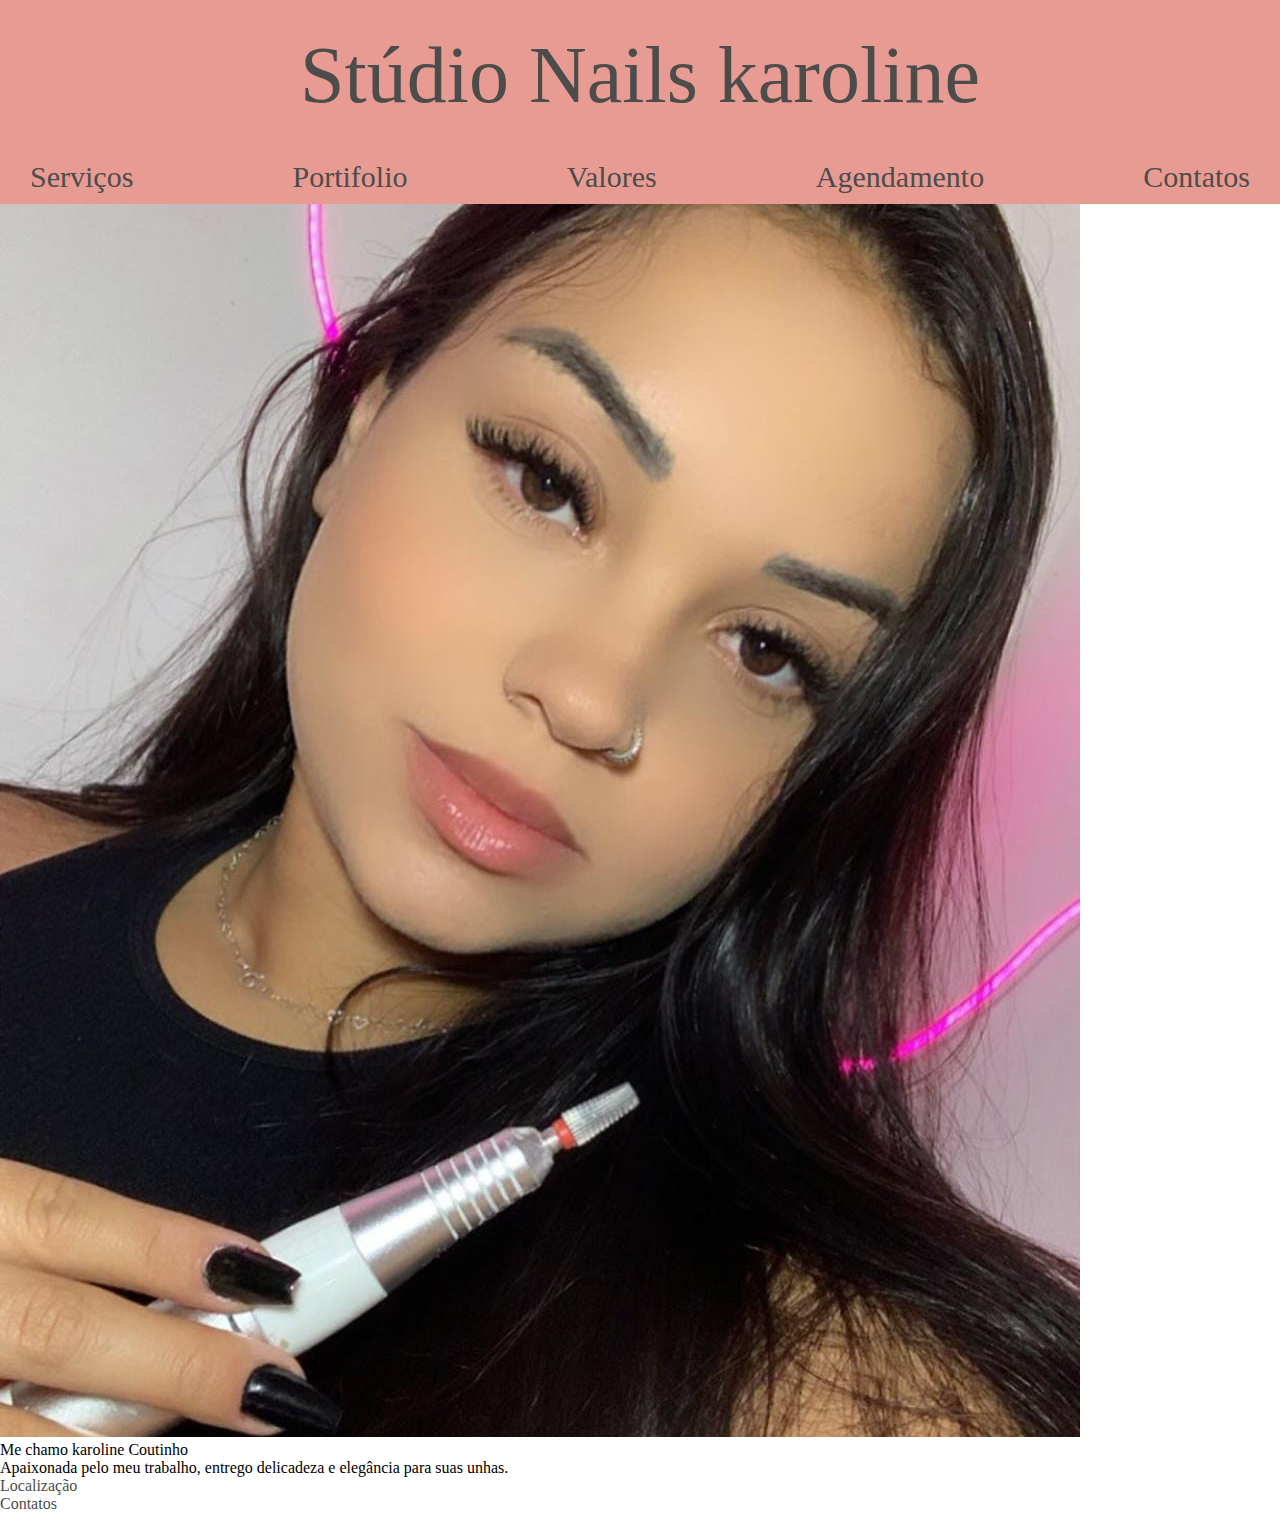
==== index.html @ 6c0b3f06 "att" ====
<!DOCTYPE html>
<html lang="pt-br">
<head>
    <meta charset="UTF-8">
    <meta name="viewport" content="width=device-width, initial-scale=1.0">
    <title>Nails-Karol</title>
    <link rel="stylesheet" href="style.css">
    <link rel="shortcut icon" href="favicon.jpg" type="image/jpg">
</head>
<main>
    <div class="titulo">
        Stúdio Nails karoline
    </div>
        <div>
            <nav class="navegacao">
                <a href="x">Serviços</a>
                <a href="x">Portifolio</a>
                <a href="x">Valores</a>
                <a href="x">Agendamento</a>
                <a href="x">Contatos</a>
            </nav>
        </div>
</main>
<body>
    <header>
        <div>
             <img src="karol.jpg" alt="Foto da karol">
        </div>
        <div>
            Me chamo karoline Coutinho <br> Apaixonada pelo meu trabalho, entrego delicadeza e elegância para suas unhas.
        </div>
    </header>
    <section>
        <div>

        </div>
    </section>
</body>
    <footer>
        <div>
            <a href="x">Localização</a>
        </div>
        <div>
            <a href="x">Contatos</a>
        </div>
    </footer>
</html>
---- style.css ----
:root {
--titulos: color:#e89b93 ;
--artigos: color: #b78e80 ;
--texto: color: #4c4c4b ;
--fundo:color: #dfb2a9 ;
}
* {
    margin: 0%;
    padding: 0%;
}
a {
    text-decoration: none;
    color: #4c4c4b ;
    
    
}

.titulo {
    color: #4c4c4b ;
    background-color:#e89b93 ;
    text-align: center;
    width: 100%;
    height: 150px;
    font-size: 80px;
    display: flex;
    flex-direction: column;
    justify-content: center;
}
.navegacao {
    padding: 10px 30px; 
    background-color: #e89b93;
    font-size: 30px;
    display: flex;
    flex-wrap: nowrap;
    flex-direction: row;
    justify-content: space-between;
  

    

    

}
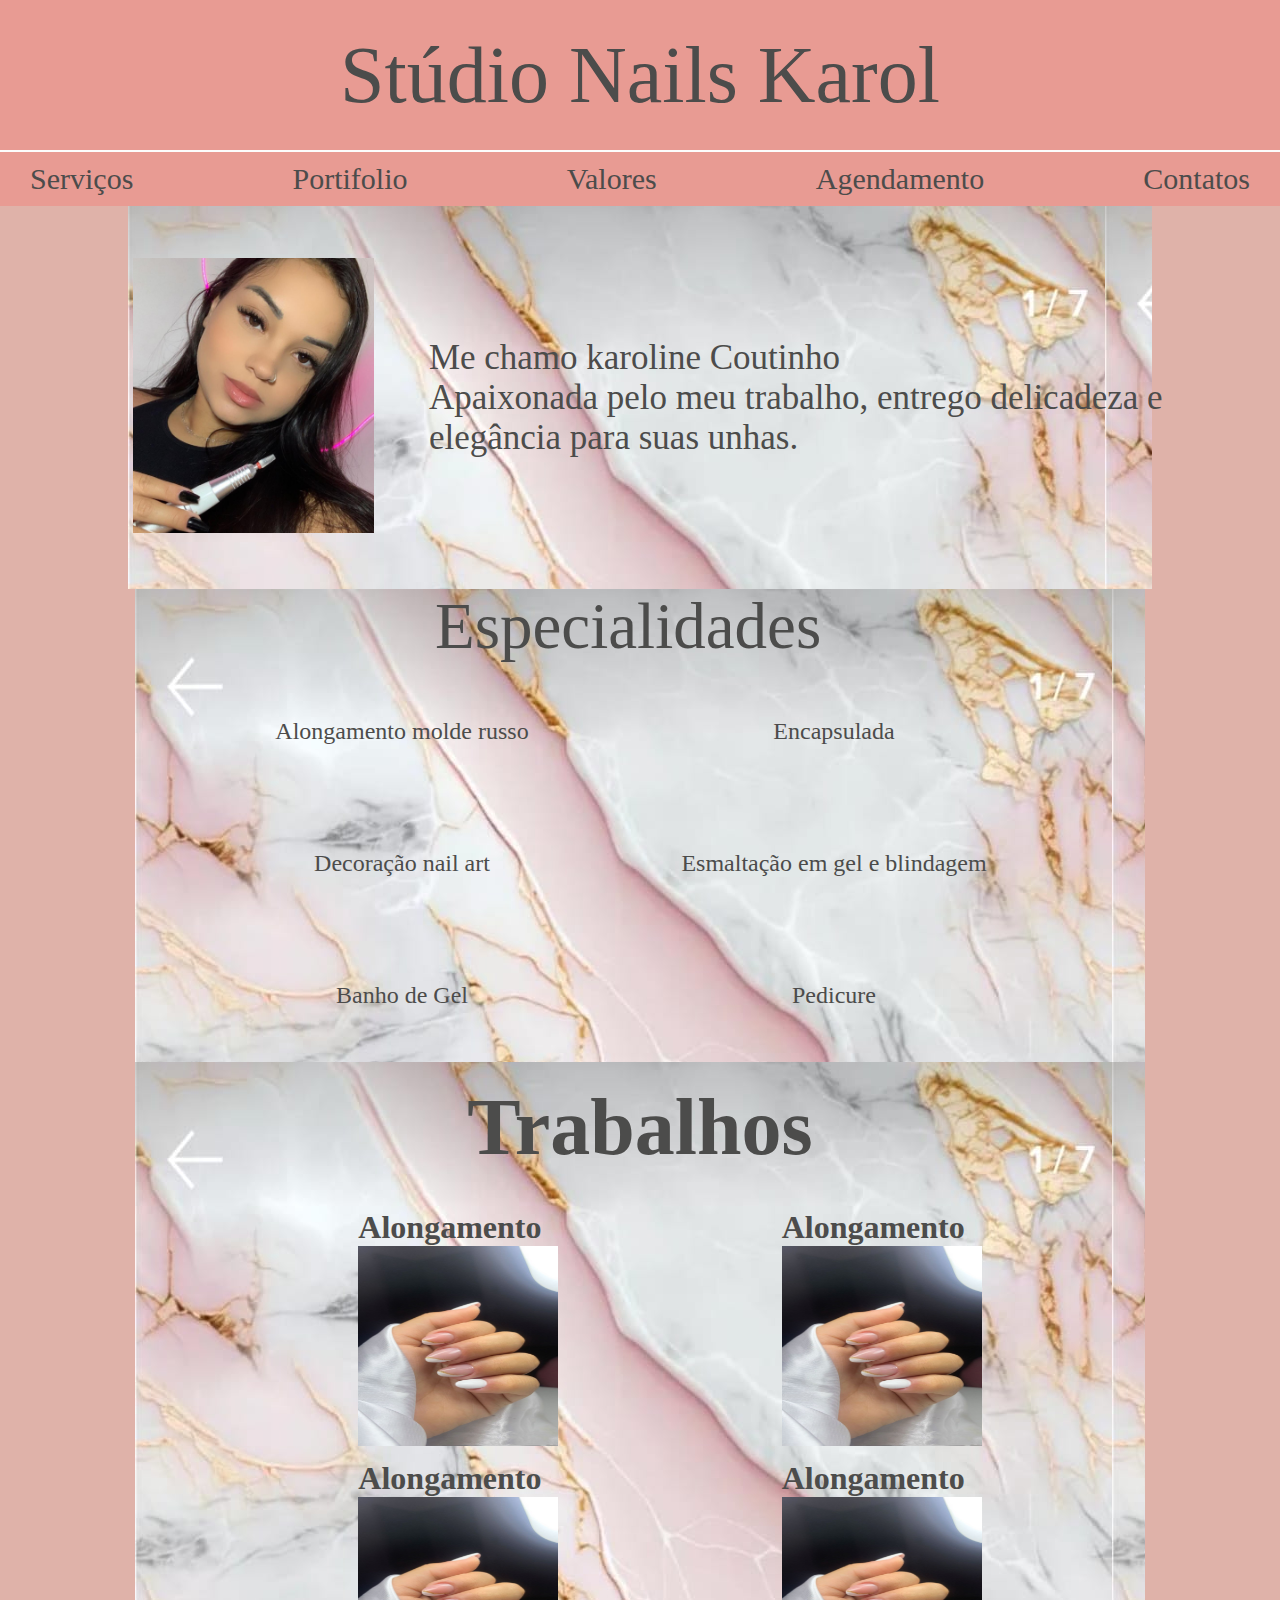
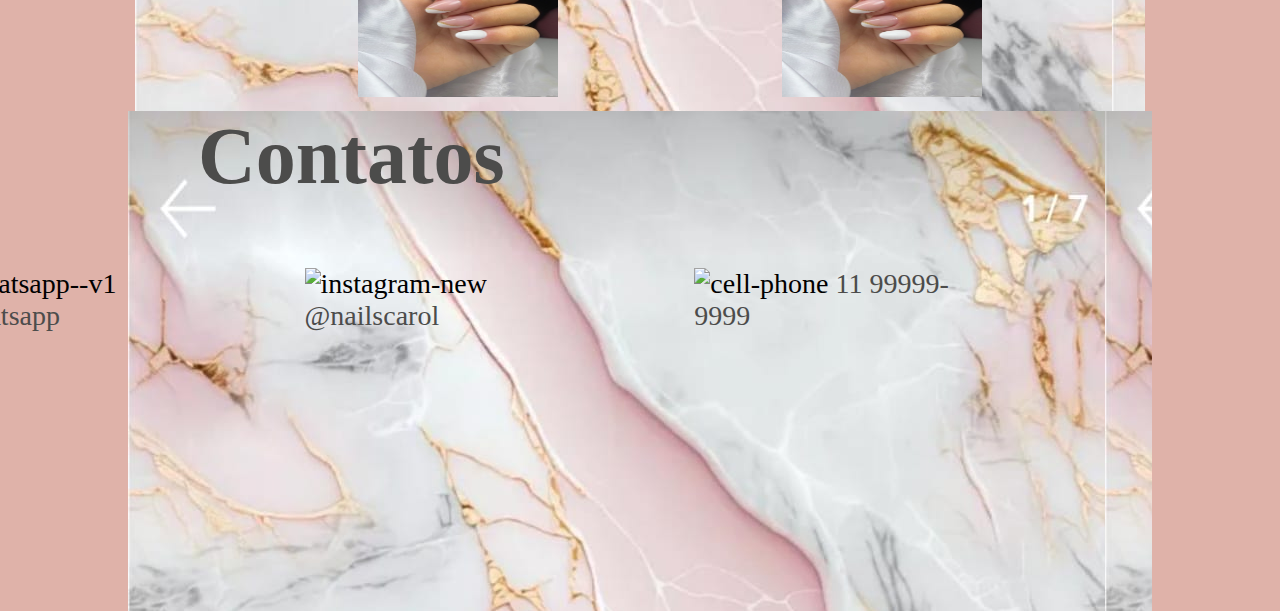
==== commit df42d0c3: "Atualização 2.0" ====
--- a/index.html
+++ b/index.html
@@ -3,13 +3,13 @@
 <head>
     <meta charset="UTF-8">
     <meta name="viewport" content="width=device-width, initial-scale=1.0">
-    <title>Nails-Karol</title>
+    <title>Nails Karol</title>
     <link rel="stylesheet" href="style.css">
     <link rel="shortcut icon" href="favicon.jpg" type="image/jpg">
 </head>
 <main>
     <div class="titulo">
-        Stúdio Nails karoline
+        Stúdio Nails Karol
     </div>
         <div>
             <nav class="navegacao">
@@ -23,25 +23,91 @@
 </main>
 <body>
     <header>
-        <div>
-             <img src="karol.jpg" alt="Foto da karol">
+        <div >
+             <img class="perfil" src="img/karol.jpg" alt="Foto da karol">
         </div>
-        <div>
-            Me chamo karoline Coutinho <br> Apaixonada pelo meu trabalho, entrego delicadeza e elegância para suas unhas.
+        <div class="textodoperfil" >
+            <p>Me chamo karoline Coutinho <br> Apaixonada pelo meu trabalho, entrego delicadeza e elegância para suas unhas.</p>
         </div>
     </header>
+</body>
     <section>
-        <div>
-
+        <table class="tabela">
+            <thead>
+                <tr>
+                    
+                    <span class="especialidades">
+                        Especialidades
+                    </span>
+                </tr>
+                <tbody>
+                    <tr>
+                        <td> Alongamento molde russo</td>
+                        <td> Encapsulada</td>
+                    </tr>
+                    <tr>
+                        <td>Decoração nail art</td>
+                        <td>Esmaltação em gel e blindagem </td>
+                    </tr>
+                    <tr>
+                        <td>Banho de Gel</td>
+                        <td>Pedicure</td>
+                    </tr>
+                </tbody>
+            </thead>
+            </tr>
+        </table>
+    </section>
+    <section>
+        <div class="conteinerfotos">
+            <h1>Trabalhos</h1>    
+            </div>
+            <div class="trabalhos">
+                <div>
+                    <h1>Alongamento</h1>
+                    <img class="fotos" src="img/alongamento em gel formato almond.jpg" alt="">
+                    
+                </div>
+                <div>
+                    <h1>Alongamento</h1>
+                    <img class="fotos" src="img/alongamento em gel formato almond.jpg" alt="">
+                    
+                </div>
+                
+            </div>
+            <div class="trabalhos" >
+                <div>
+                    <h1>Alongamento</h1>
+                    <img class="fotos" src="img/alongamento em gel formato almond.jpg" alt="">
+                </div>
+                <div>
+                    <h1>Alongamento</h1>
+                    <img class="fotos" src="img/alongamento em gel formato almond.jpg" alt="">
+                </div>
+                
+            </div>
+            
         </div>
     </section>
-</body>
-    <footer>
+    <footer class="contato">
         <div>
-            <a href="x">Localização</a>
+           <h1 class="textocont">Contatos</h1>
+            <div class="final">
+           <div>
+            <img width="48" height="48" src="https://img.icons8.com/color/48/whatsapp--v1.png" alt="whatsapp--v1"/>
+            <a href="x">Whatsapp</a>
+             </div>
+             <div>
+                <img width="48" height="48" src="https://img.icons8.com/fluency/48/instagram-new.png" alt="instagram-new"/>
+                <a href="x">@nailscarol</a>
+                 </div>
+                 <div>
+                    <img width="64" height="64" src="https://img.icons8.com/cute-clipart/64/cell-phone.png" alt="cell-phone"/>
+                    <a href="X">11 99999-9999</a>
+                     </div>        
         </div>
-        <div>
-            <a href="x">Contatos</a>
-        </div>
+          
+        
     </footer>
+    
 </html>--- a/style.css
+++ b/style.css
@@ -10,12 +10,14 @@
 }
 a {
     text-decoration: none;
-    color: #4c4c4b ;
-    
-    
+    color: #4c4c4b ;   
 }
+ body {
+   
+ }
 
 .titulo {
+
     color: #4c4c4b ;
     background-color:#e89b93 ;
     text-align: center;
@@ -27,6 +29,8 @@
     justify-content: center;
 }
 .navegacao {
+    
+    border-top: 2px solid rgb(252, 252, 252);
     padding: 10px 30px; 
     background-color: #e89b93;
     font-size: 30px;
@@ -34,11 +38,108 @@
     flex-wrap: nowrap;
     flex-direction: row;
     justify-content: space-between;
-  
+}
+body{
+    background-color: #dfb2a9;
+}
+header { 
+    background-image:url(img/79909305-c2fd-4aed-b2ec-012d4a88cc0b.jpg);
+    display: flex;
+    align-items: center;
+    margin: 0% 10%;
+}
+.perfil {
+    margin: 52px 5px;
+    max-width: 300px;
+    max-height: 275px;
+    width: auto;
+    height: auto;
+}
+p, h1, h2 , span, li, td , tr{
+    color: #4c4c4b;
+}
+.textodoperfil {
+    font-size: 35px;
+    position: relative;
+    left: 50px;
+}
+section {
+    margin: 0px 10px;
+}
 
-    
-
-    
+.tabela {
+        text-align: center;
+        display: flex;
+        flex-wrap: wrap;
+        flex-direction: column;
 
 }
+thead {
+    font-size: 60px;
+    text-align: center;
+}
+section {
+    margin: 0px 135px;
+    background-image:url(img/79909305-c2fd-4aed-b2ec-012d4a88cc0b.jpg);
+}
+td {
+    height: 110px;
+    width: 310px;
+    padding: 10px 120px;
+    padding-left: 0px;
+    font-size: 24px;
+    position: relative;
+    left: 110px;
+}
+tr {
+    width: 100px;
+}
+.especialidades{
+    font-size: 65px;
+    position: relative;
+    left: 300px;
+}
+.trabalhos {
+    padding-bottom: 10px;
+    display: flex;
+        width: 1070px;
+        justify-content: space-evenly;
+}
+.conteinerfotos {
+    padding-top: 20px;
+    padding-bottom: 36px;
+    font-size: 40px;
+    display: flex;
+    justify-content: space-around;
+}
+.fotos {
+    width: 200px;
+    height: 200px;
+}
+footer {
+    height: 500px;
+    background-image:url(img/79909305-c2fd-4aed-b2ec-012d4a88cc0b.jpg);
+    display: flex;
+    align-items: center;
+    margin: 0% 10%;
+}
+.contato {
+    font-size: 40px;
+    display: flex;
+    align-items: flex-start;
+    justify-content: flex-end;
 
+}
+.textocont  {
+    margin-bottom: 66px;
+    position: relative;
+    left: 70px
+}
+.final {
+    font-size: 28px;
+    position: relative;
+    right:180px;
+    gap: 100px;
+    display: flex;
+    align-items: baseline; 
+}
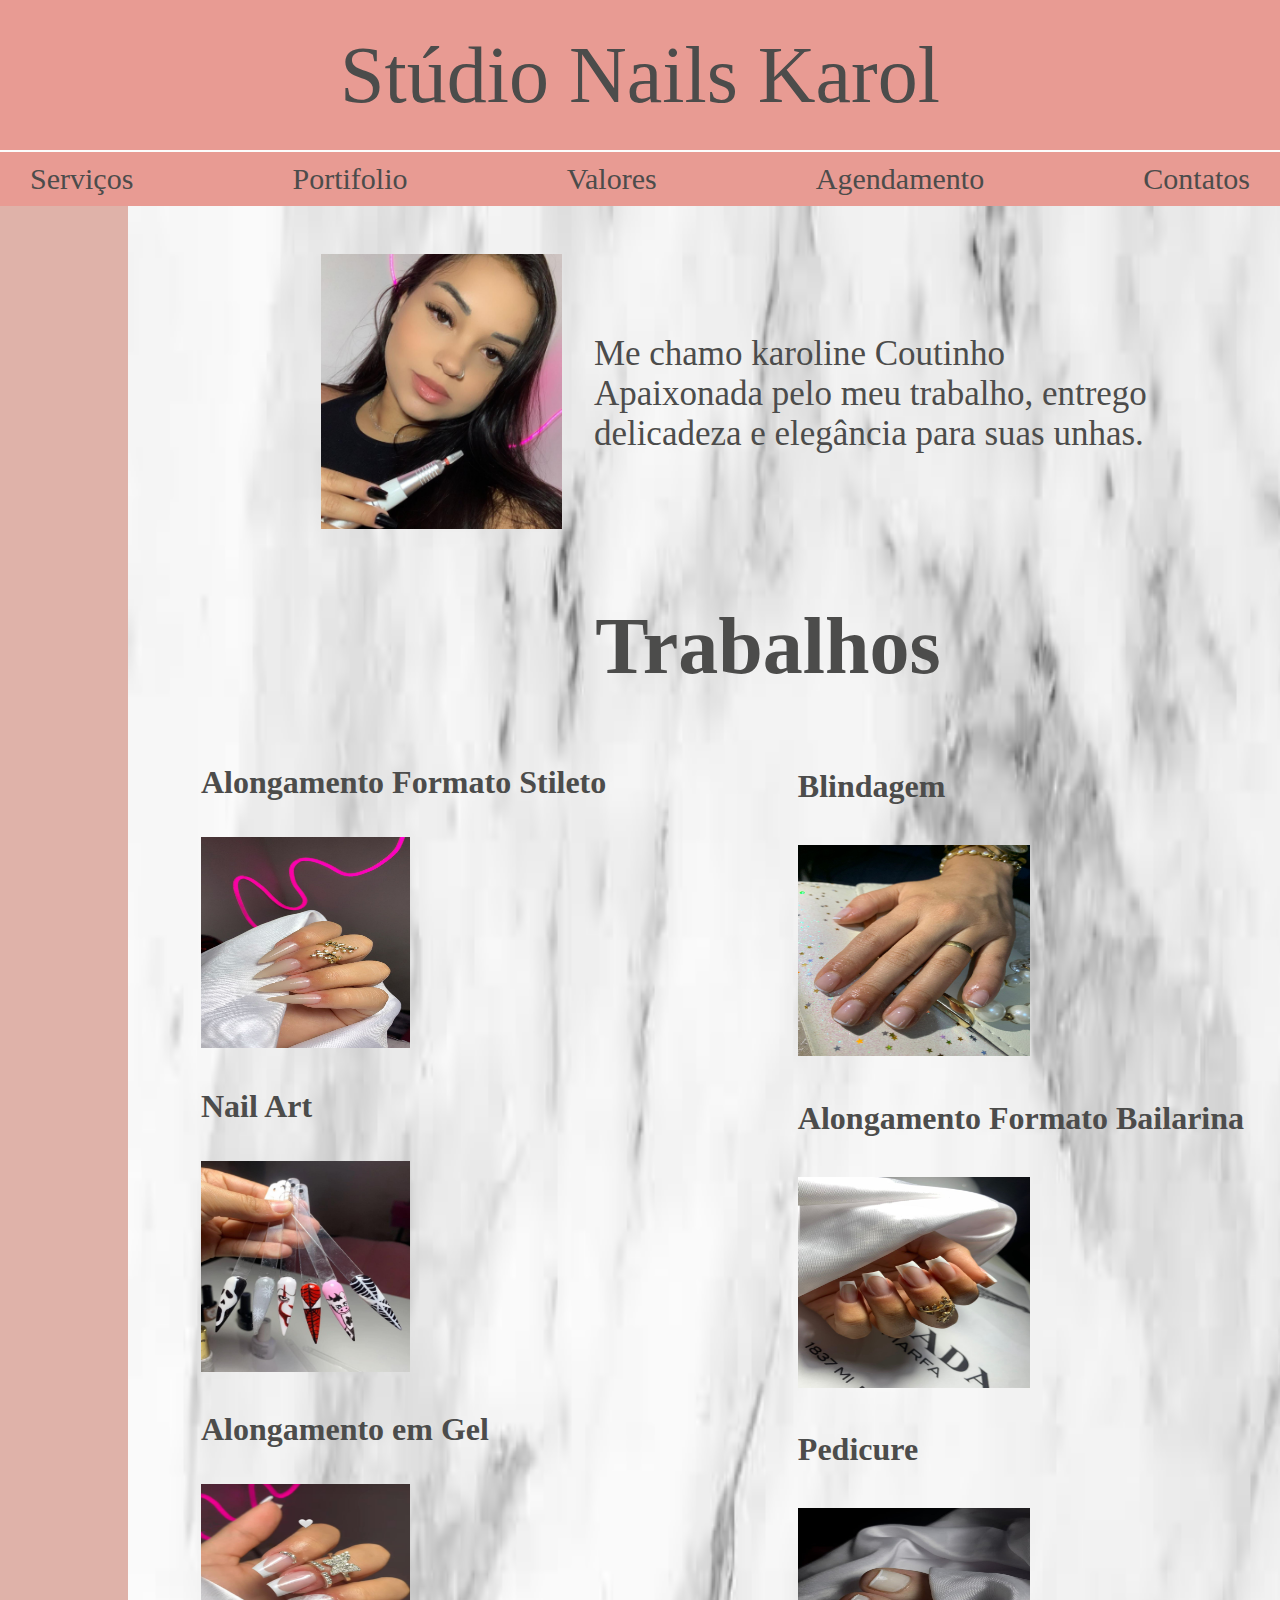
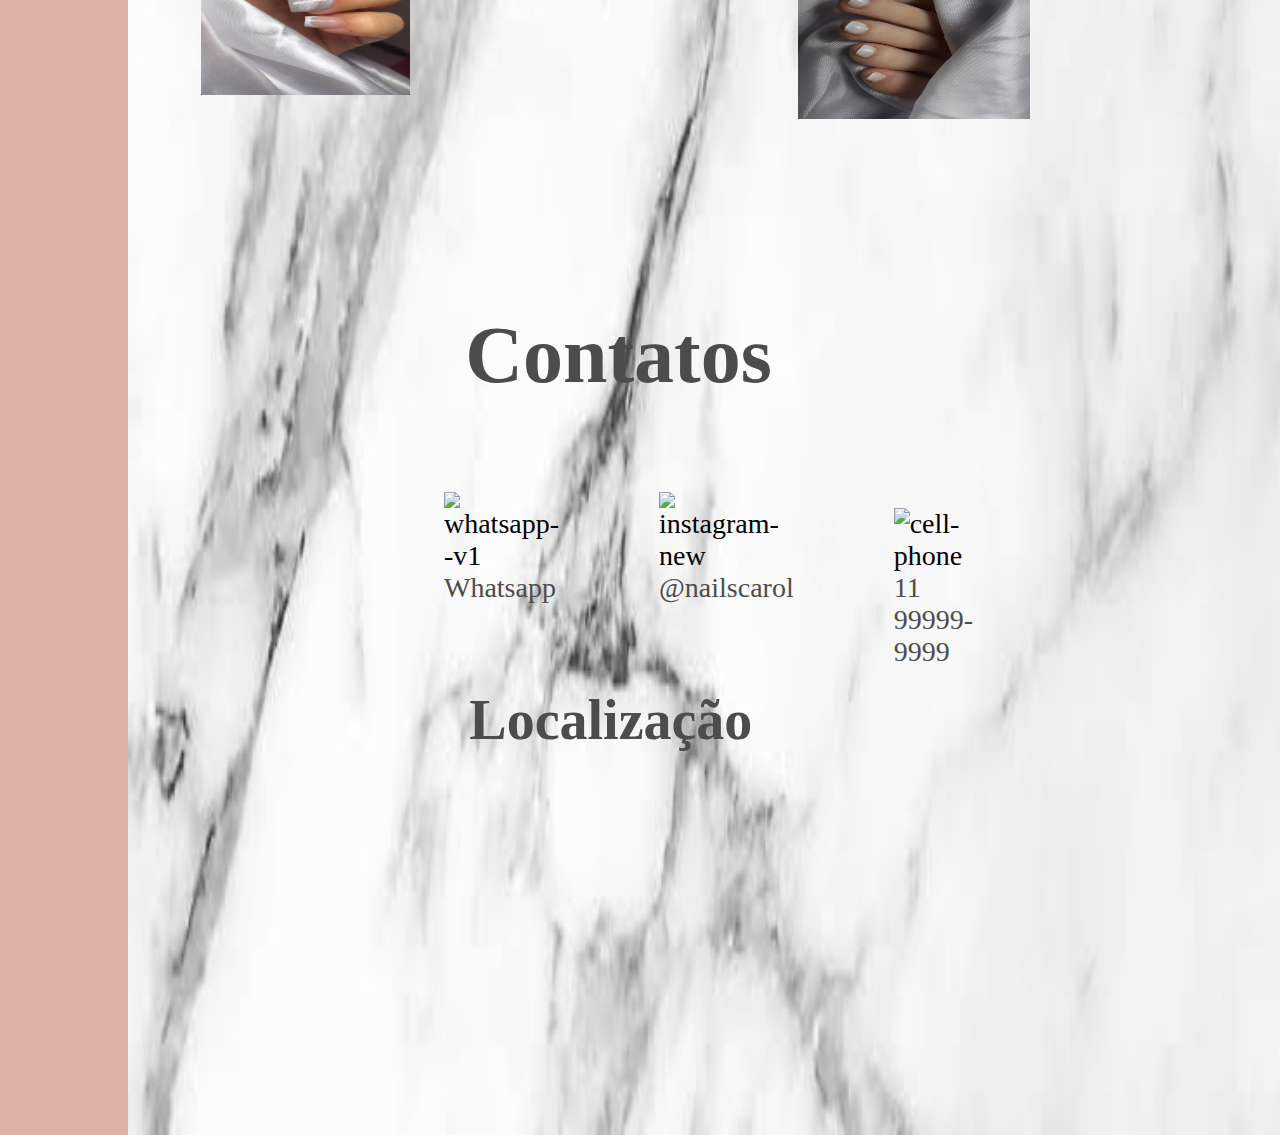
==== commit ef2ee369: "3.0 atualização" ====
--- a/index.html
+++ b/index.html
@@ -1,4 +1,4 @@
-<!DOCTYPE html>
+<!DOCTYPE html >
 <html lang="pt-br">
 <head>
     <meta charset="UTF-8">
@@ -8,6 +8,7 @@
     <link rel="shortcut icon" href="favicon.jpg" type="image/jpg">
 </head>
 <main>
+    <div class="conteiner">
     <div class="titulo">
         Stúdio Nails Karol
     </div>
@@ -20,11 +21,12 @@
                 <a href="x">Contatos</a>
             </nav>
         </div>
-</main>
+
 <body>
+    <div class="dimensao">
     <header>
         <div >
-             <img class="perfil" src="img/karol.jpg" alt="Foto da karol">
+             <img  class="perfil" src="img/karol.jpg" alt="Foto da karol">
         </div>
         <div class="textodoperfil" >
             <p>Me chamo karoline Coutinho <br> Apaixonada pelo meu trabalho, entrego delicadeza e elegância para suas unhas.</p>
@@ -32,82 +34,61 @@
     </header>
 </body>
     <section>
-        <table class="tabela">
-            <thead>
-                <tr>
-                    
-                    <span class="especialidades">
-                        Especialidades
-                    </span>
-                </tr>
-                <tbody>
-                    <tr>
-                        <td> Alongamento molde russo</td>
-                        <td> Encapsulada</td>
-                    </tr>
-                    <tr>
-                        <td>Decoração nail art</td>
-                        <td>Esmaltação em gel e blindagem </td>
-                    </tr>
-                    <tr>
-                        <td>Banho de Gel</td>
-                        <td>Pedicure</td>
-                    </tr>
-                </tbody>
-            </thead>
-            </tr>
-        </table>
+        
     </section>
     <section>
         <div class="conteinerfotos">
             <h1>Trabalhos</h1>    
             </div>
-            <div class="trabalhos">
-                <div>
-                    <h1>Alongamento</h1>
-                    <img class="fotos" src="img/alongamento em gel formato almond.jpg" alt="">
-                    
-                </div>
-                <div>
-                    <h1>Alongamento</h1>
-                    <img class="fotos" src="img/alongamento em gel formato almond.jpg" alt="">
-                    
-                </div>
-                
-            </div>
-            <div class="trabalhos" >
-                <div>
-                    <h1>Alongamento</h1>
-                    <img class="fotos" src="img/alongamento em gel formato almond.jpg" alt="">
-                </div>
-                <div>
-                    <h1>Alongamento</h1>
-                    <img class="fotos" src="img/alongamento em gel formato almond.jpg" alt="">
-                </div>
-                
-            </div>
+                    <div class="trabalhos" >
+                        
+                            <div>
+                                <h1 id="textoespaco"> Alongamento Formato Stileto</h1>
+                                    <img  class="fotos" src="img/alongamento formato stileto.jpg" alt="">
+                                <h1 id="textoespaco" >Nail Art</h1>
+                                    <img  class="fotos" src="img/nail art.jpg" alt="">
+                                <h1 id="textoespaco" >Alongamento em Gel</h1>
+                                    <img class="fotos" src="img/alongamento em gel.jpg" alt="">
+                                </h1></div>
+                                    
+                                <div>
+
+                                <h1 id="textoespaco" >Blindagem</h1>
+                                     <img   class="fotos" src="img/blindagem.jpg" alt="">
+                                <h1 id="textoespaco" >Alongamento Formato Bailarina</h1>
+                                    <img  class="fotos" src="img/alongamento formato bailarina.jpg" alt="">
+                                <h1 id="textoespaco" >Pedicure</h1>
+                                    <img  class="fotos" src="img/pe.jpg" alt="">
+                                </div>
             
         </div>
     </section>
-    <footer class="contato">
+    <div class="contato">
         <div>
            <h1 class="textocont">Contatos</h1>
             <div class="final">
            <div>
-            <img width="48" height="48" src="https://img.icons8.com/color/48/whatsapp--v1.png" alt="whatsapp--v1"/>
+            <img  src="https://img.icons8.com/color/48/whatsapp--v1.png" alt="whatsapp--v1"/>
             <a href="x">Whatsapp</a>
              </div>
              <div>
-                <img width="48" height="48" src="https://img.icons8.com/fluency/48/instagram-new.png" alt="instagram-new"/>
+                <img  src="https://img.icons8.com/fluency/48/instagram-new.png" alt="instagram-new"/>
                 <a href="x">@nailscarol</a>
                  </div>
                  <div>
-                    <img width="64" height="64" src="https://img.icons8.com/cute-clipart/64/cell-phone.png" alt="cell-phone"/>
+                    <img  src="https://img.icons8.com/cute-clipart/64/cell-phone.png" alt="cell-phone"/>
                     <a href="X">11 99999-9999</a>
                      </div>        
         </div>
-          
-        
+    </div>
+    <footer>
+        <div class="localizacao">
+            <h1>Localização </h1>
+            </div>
+            <div  class="mapinha" >
+                <iframe src="https://www.google.com/maps/embed?pb=!1m18!1m12!1m3!1d3658.5394313235247!2d-46.37497752528237!3d-23.513093159819544!2m3!1f0!2f0!3f0!3m2!1i1024!2i768!4f13.1!3m3!1m2!1s0x94ce64b818a630c7%3A0xb6011b146d5f4c0!2sR.%20Territ%C3%B3rio%20do%20Acre%2C%20378%20-%20Santa%20Margarida%20Paulista%2C%20Ferraz%20de%20Vasconcelos%20-%20SP!5e0!3m2!1spt-BR!2sbr!4v1734214155360!5m2!1spt-BR!2sbr" width="400" height="300" style="border:0;" allowfullscreen="" loading="lazy" referrerpolicy="no-referrer-when-downgrade"></iframe>
+        </div>
+    </div>
     </footer>
-    
+    </main>
 </html>--- a/style.css
+++ b/style.css
@@ -12,8 +12,9 @@
     text-decoration: none;
     color: #4c4c4b ;   
 }
- body {
-   
+ 
+ img {
+    width: 80%;
  }
 
 .titulo {
@@ -40,16 +41,25 @@
     justify-content: space-between;
 }
 body{
+    
     background-color: #dfb2a9;
 }
+.dimensao {
+    width: 100%;
+    margin: 0% 10%;
+    background-image: url(img/fundo\ 2.jpg);
+    background-size:100% 100%;
+    
+    
+}
 header { 
-    background-image:url(img/79909305-c2fd-4aed-b2ec-012d4a88cc0b.jpg);
+    
     display: flex;
     align-items: center;
-    margin: 0% 10%;
+    margin: 0% 0%;
 }
 .perfil {
-    margin: 52px 5px;
+    margin: 20% 80%;
     max-width: 300px;
     max-height: 275px;
     width: auto;
@@ -61,7 +71,8 @@
 .textodoperfil {
     font-size: 35px;
     position: relative;
-    left: 50px;
+    left: 225px;
+    width: 51%;
 }
 section {
     margin: 0px 10px;
@@ -78,32 +89,21 @@
     font-size: 60px;
     text-align: center;
 }
-section {
-    margin: 0px 135px;
-    background-image:url(img/79909305-c2fd-4aed-b2ec-012d4a88cc0b.jpg);
-}
-td {
-    height: 110px;
-    width: 310px;
-    padding: 10px 120px;
-    padding-left: 0px;
-    font-size: 24px;
-    position: relative;
-    left: 110px;
-}
-tr {
-    width: 100px;
-}
+
 .especialidades{
     font-size: 65px;
     position: relative;
     left: 300px;
 }
+#textoespaco {
+    margin: 6% 0%;
+}
 .trabalhos {
-    padding-bottom: 10px;
-    display: flex;
-        width: 1070px;
-        justify-content: space-evenly;
+    padding-bottom: 100px;
+    display: flex;
+    width: 100%;
+    justify-content: space-evenly;
+    margin: 0% 5%;
 }
 .conteinerfotos {
     padding-top: 20px;
@@ -113,12 +113,20 @@
     justify-content: space-around;
 }
 .fotos {
-    width: 200px;
-    height: 200px;
+    width: 35%;
+    height: 15%;
+    -moz-transition: all 0.5s;  
+    -webkit-transition: all 0.5s;
+    transition: all 0.5s;
+}
+.fotos:hover {
+    -moz-transform: scale(1.1);
+    -webkit-transform: scale(1.1);
+    transform: scale(1.1);
 }
 footer {
     height: 500px;
-    background-image:url(img/79909305-c2fd-4aed-b2ec-012d4a88cc0b.jpg);
+    
     display: flex;
     align-items: center;
     margin: 0% 10%;
@@ -126,20 +134,97 @@
 .contato {
     font-size: 40px;
     display: flex;
-    align-items: flex-start;
-    justify-content: flex-end;
+    justify-content: center;
+    flex-direction: row-reverse;
 
 }
 .textocont  {
     margin-bottom: 66px;
     position: relative;
-    left: 70px
-}
+    right: 96%;
+    bottom: 65%;
+}
+
 .final {
     font-size: 28px;
     position: relative;
-    right:180px;
+    right: 100%;
+    bottom: 60%;
     gap: 100px;
     display: flex;
-    align-items: baseline; 
-}
+    align-items: baseline;
+    text-align: center;
+    text-align: justify;
+}
+.mapinha{
+    position: relative;
+    bottom: -13%;
+    right: 0%;
+}
+.localizacao {
+    font-size: 70%;
+    font-size: 70%;
+    position: relative;
+    bottom: 33%;
+    left: 45%;
+}
+/** Responsividades 
+fullHD 1920x1080 
+celular 360x780
+Tablet 768x1024 **/
+@media only screen and (max-width:360px) {
+    .titulo{
+        margin: 25% 0% 0% 40%;
+        width: 120%;
+    }
+    .navegacao {
+        font-size: 150%;
+        margin: 0% -98% -4% 17%;
+    }
+    header {
+        margin: 6% 0% 0% -38%;
+    }
+    body {
+        width: 100%;
+        margin: 20% -19% 0% 0%;
+    }
+    .perfil {
+        position: relative;
+        right: -28%;
+    
+    }
+    .dimensao{
+        width: 170%;
+        margin: 0% 0% 0% 22% ;
+    }
+    .textodoperfil {
+        font-size: 38px;
+        position: relative;
+        left: 239px;
+         width: 40%;
+    }
+    .textocont {
+        right: 70%;
+        bottom: 50%;
+    }
+    .conteinerfotos {
+        position: relative;
+        right : 7%;
+    }
+    .trabalhos {
+        margin: 0% 10%;
+    
+    }
+    .final {
+        position: relative;
+        right: 79%;
+    }
+    .localizacao {
+        position: relative;
+        left: 60%;
+    }
+    .mapinha {
+        position: relative;
+        left: 13%;
+    }
+}
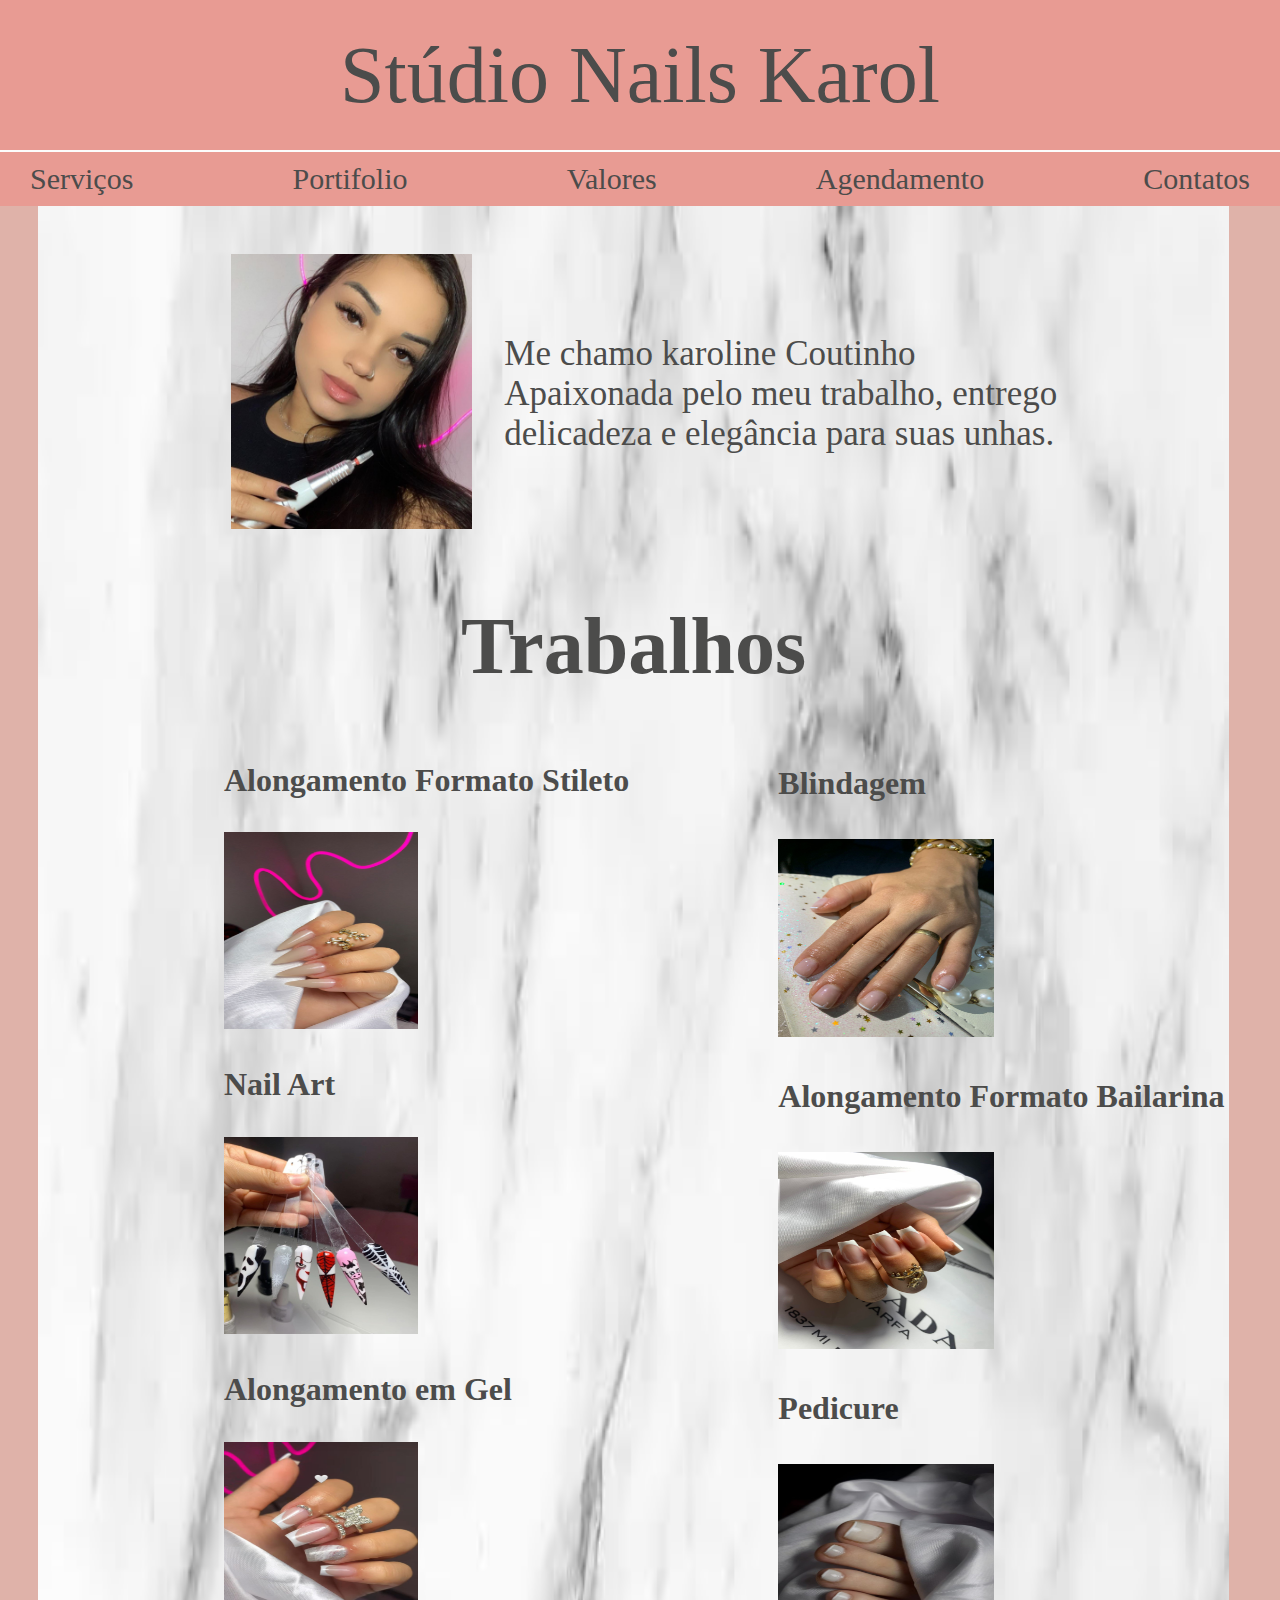
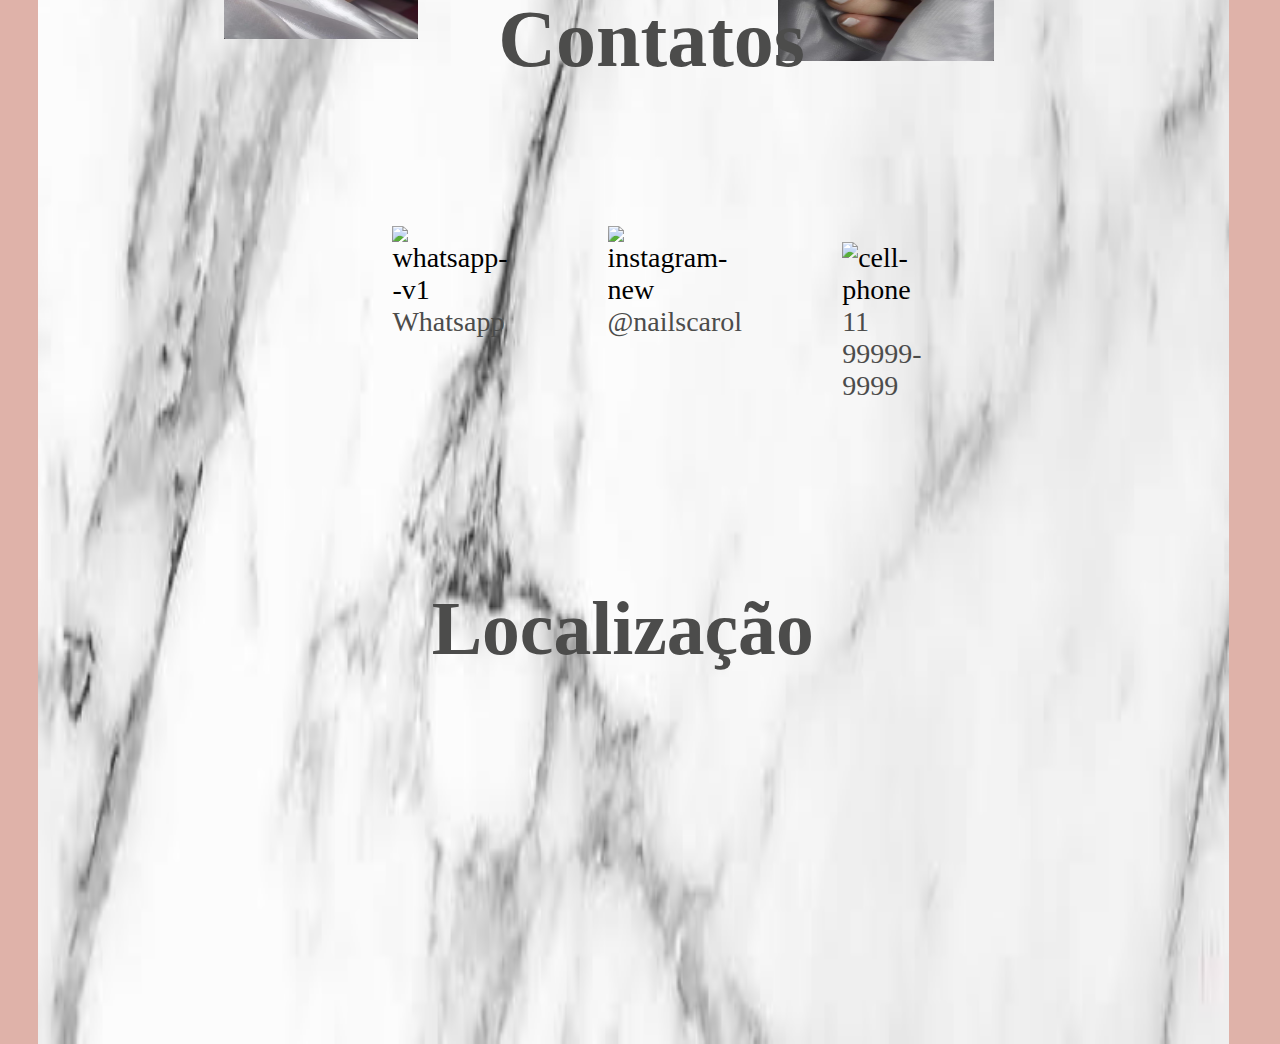
==== commit ac112efb: "atualização 3.01" ====
--- a/index.html
+++ b/index.html
@@ -83,7 +83,7 @@
     </div>
     <footer>
         <div class="localizacao">
-            <h1>Localização </h1>
+            <h1 class="textolocal">Localização </h1>
             </div>
             <div  class="mapinha" >
                 <iframe src="https://www.google.com/maps/embed?pb=!1m18!1m12!1m3!1d3658.5394313235247!2d-46.37497752528237!3d-23.513093159819544!2m3!1f0!2f0!3f0!3m2!1i1024!2i768!4f13.1!3m3!1m2!1s0x94ce64b818a630c7%3A0xb6011b146d5f4c0!2sR.%20Territ%C3%B3rio%20do%20Acre%2C%20378%20-%20Santa%20Margarida%20Paulista%2C%20Ferraz%20de%20Vasconcelos%20-%20SP!5e0!3m2!1spt-BR!2sbr!4v1734214155360!5m2!1spt-BR!2sbr" width="400" height="300" style="border:0;" allowfullscreen="" loading="lazy" referrerpolicy="no-referrer-when-downgrade"></iframe>
--- a/style.css
+++ b/style.css
@@ -15,6 +15,9 @@
  
  img {
     width: 80%;
+ }
+ .conteiner {
+    margin: 0% 0% 0% 0% ;
  }
 
 .titulo {
@@ -45,10 +48,10 @@
     background-color: #dfb2a9;
 }
 .dimensao {
-    width: 100%;
-    margin: 0% 10%;
+    width: 93%;
+    margin: 0% 0% 0% 3%;
     background-image: url(img/fundo\ 2.jpg);
-    background-size:100% 100%;
+    background-size: 100% 100%;
     
     
 }
@@ -103,7 +106,7 @@
     display: flex;
     width: 100%;
     justify-content: space-evenly;
-    margin: 0% 5%;
+    margin: 0% 15%;
 }
 .conteinerfotos {
     padding-top: 20px;
@@ -141,15 +144,15 @@
 .textocont  {
     margin-bottom: 66px;
     position: relative;
-    right: 96%;
-    bottom: 65%;
+    right: 72%;
+    bottom: 110%;
 }
 
 .final {
     font-size: 28px;
     position: relative;
-    right: 100%;
-    bottom: 60%;
+    right: 92%;
+    bottom: 95%;
     gap: 100px;
     display: flex;
     align-items: baseline;
@@ -161,22 +164,27 @@
     bottom: -13%;
     right: 0%;
 }
+.textolocal{
+    font-size: 270%;
+}
 .localizacao {
     font-size: 70%;
     font-size: 70%;
     position: relative;
     bottom: 33%;
-    left: 45%;
+    left: 58%;
 }
 /** Responsividades 
 fullHD 1920x1080 
 celular 360x780
 Tablet 768x1024 **/
-@media only screen and (max-width:360px) {
+@media only screen and (max-width:740px) {
+    
     .titulo{
         margin: 25% 0% 0% 40%;
         width: 120%;
     }
+
     .navegacao {
         font-size: 150%;
         margin: 0% -98% -4% 17%;
@@ -200,7 +208,7 @@
     .textodoperfil {
         font-size: 38px;
         position: relative;
-        left: 239px;
+        left: 267px;
          width: 40%;
     }
     .textocont {
@@ -217,7 +225,8 @@
     }
     .final {
         position: relative;
-        right: 79%;
+        right: 86%;
+        bottom: 58%;
     }
     .localizacao {
         position: relative;
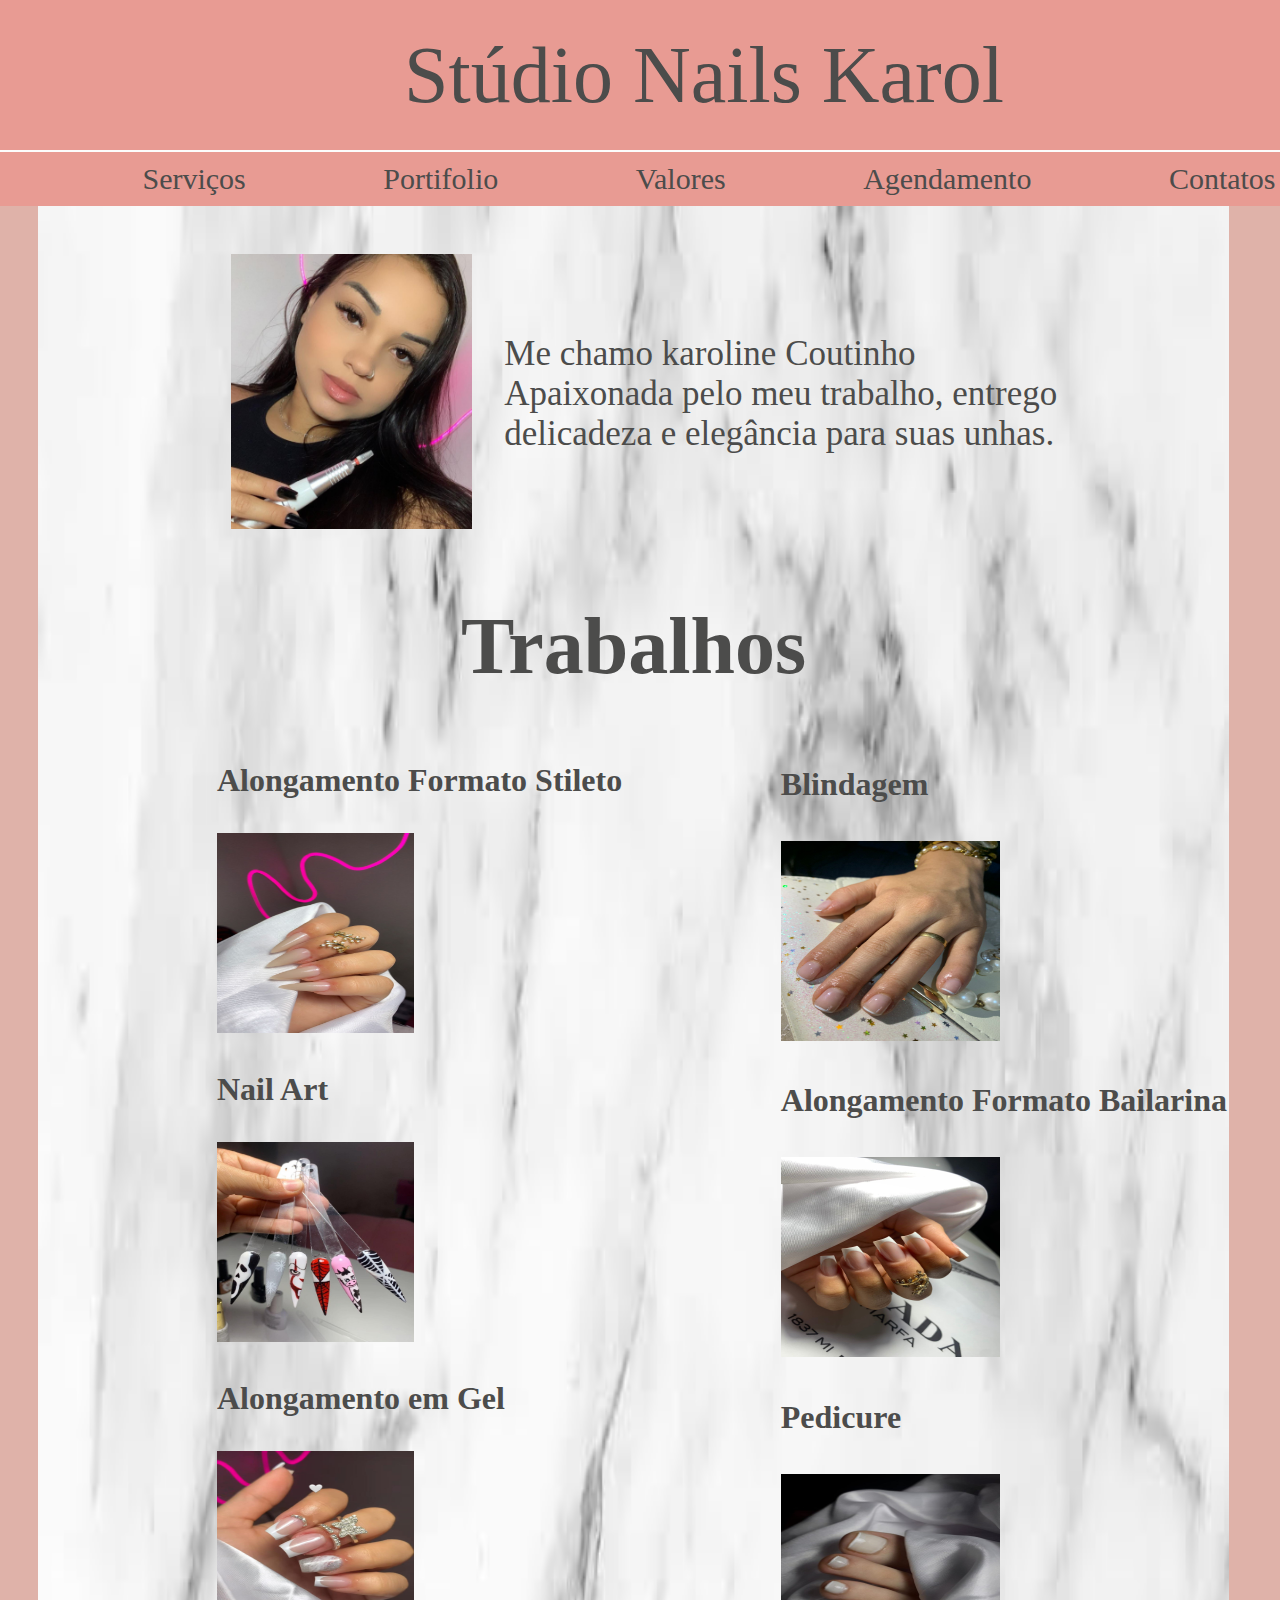
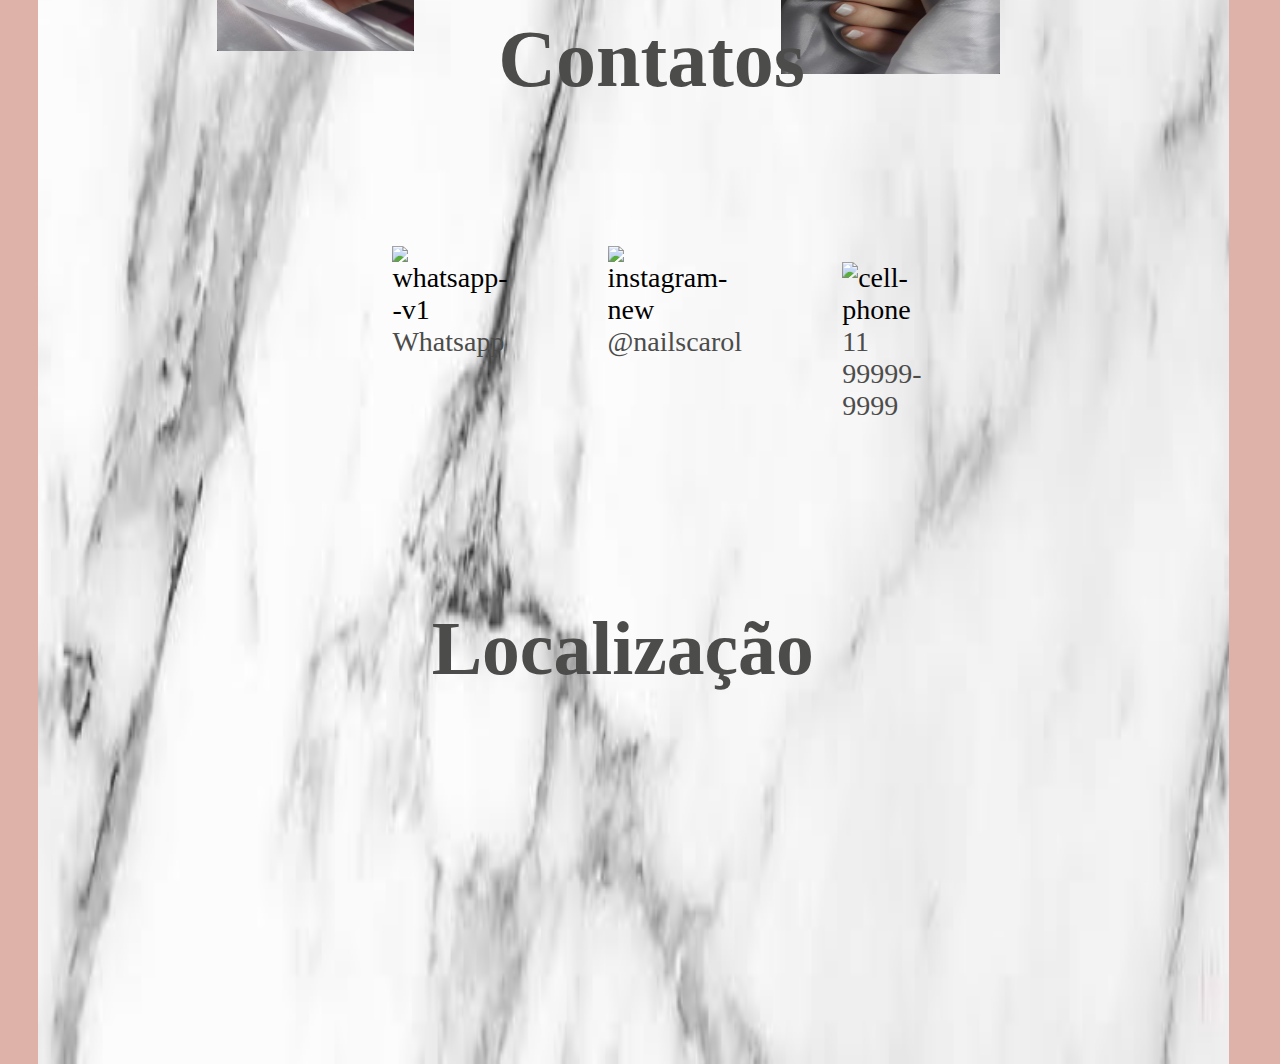
==== commit ffad3292: "3.02" ====
--- a/index.html
+++ b/index.html
@@ -8,7 +8,6 @@
     <link rel="shortcut icon" href="favicon.jpg" type="image/jpg">
 </head>
 <main>
-    <div class="conteiner">
     <div class="titulo">
         Stúdio Nails Karol
     </div>
--- a/style.css
+++ b/style.css
@@ -16,16 +16,14 @@
  img {
     width: 80%;
  }
- .conteiner {
-    margin: 0% 0% 0% 0% ;
- }
+
 
 .titulo {
 
     color: #4c4c4b ;
     background-color:#e89b93 ;
     text-align: center;
-    width: 100%;
+    width: 110%;
     height: 150px;
     font-size: 80px;
     display: flex;
@@ -33,15 +31,15 @@
     justify-content: center;
 }
 .navegacao {
-    
+    width: 110%;
     border-top: 2px solid rgb(252, 252, 252);
-    padding: 10px 30px; 
+    padding: 10px 5px;
     background-color: #e89b93;
     font-size: 30px;
     display: flex;
     flex-wrap: nowrap;
     flex-direction: row;
-    justify-content: space-between;
+    justify-content: space-evenly;
 }
 body{
     
@@ -77,27 +75,7 @@
     left: 225px;
     width: 51%;
 }
-section {
-    margin: 0px 10px;
-}
-
-.tabela {
-        text-align: center;
-        display: flex;
-        flex-wrap: wrap;
-        flex-direction: column;
-
-}
-thead {
-    font-size: 60px;
-    text-align: center;
-}
-
-.especialidades{
-    font-size: 65px;
-    position: relative;
-    left: 300px;
-}
+
 #textoespaco {
     margin: 6% 0%;
 }
@@ -181,13 +159,18 @@
 @media only screen and (max-width:740px) {
     
     .titulo{
-        margin: 25% 0% 0% 40%;
+        margin: -14% 0% 0% 40%;
         width: 120%;
+        background: none;
     }
 
     .navegacao {
+        width: 175%;
+        border-top: 4px solid rgb(252, 252, 252);
+        gap: 6%;
         font-size: 150%;
         margin: 0% -98% -4% 17%;
+        background: none;
     }
     header {
         margin: 6% 0% 0% -38%;
@@ -211,6 +194,10 @@
         left: 267px;
          width: 40%;
     }
+    #textoespaco{
+        width: 60%;
+        margin: 6% 0%;  
+    }
     .textocont {
         right: 70%;
         bottom: 50%;
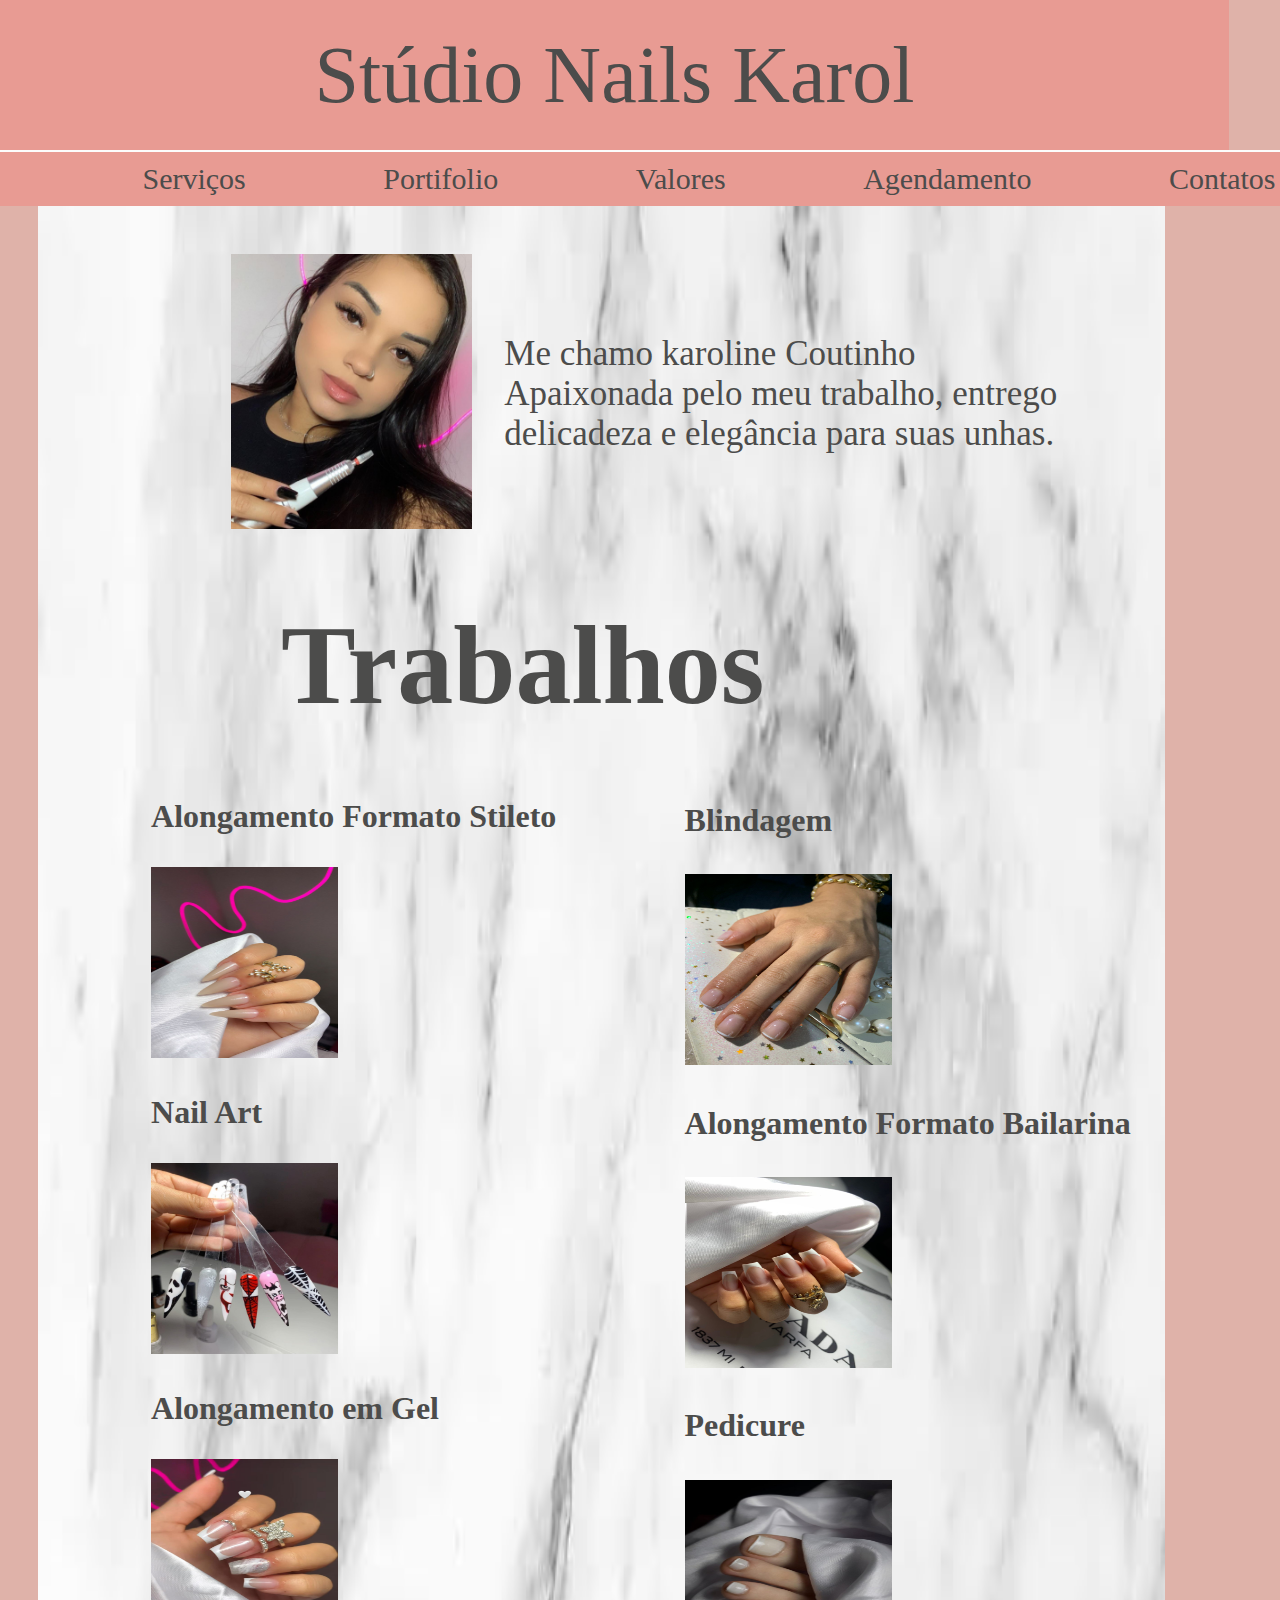
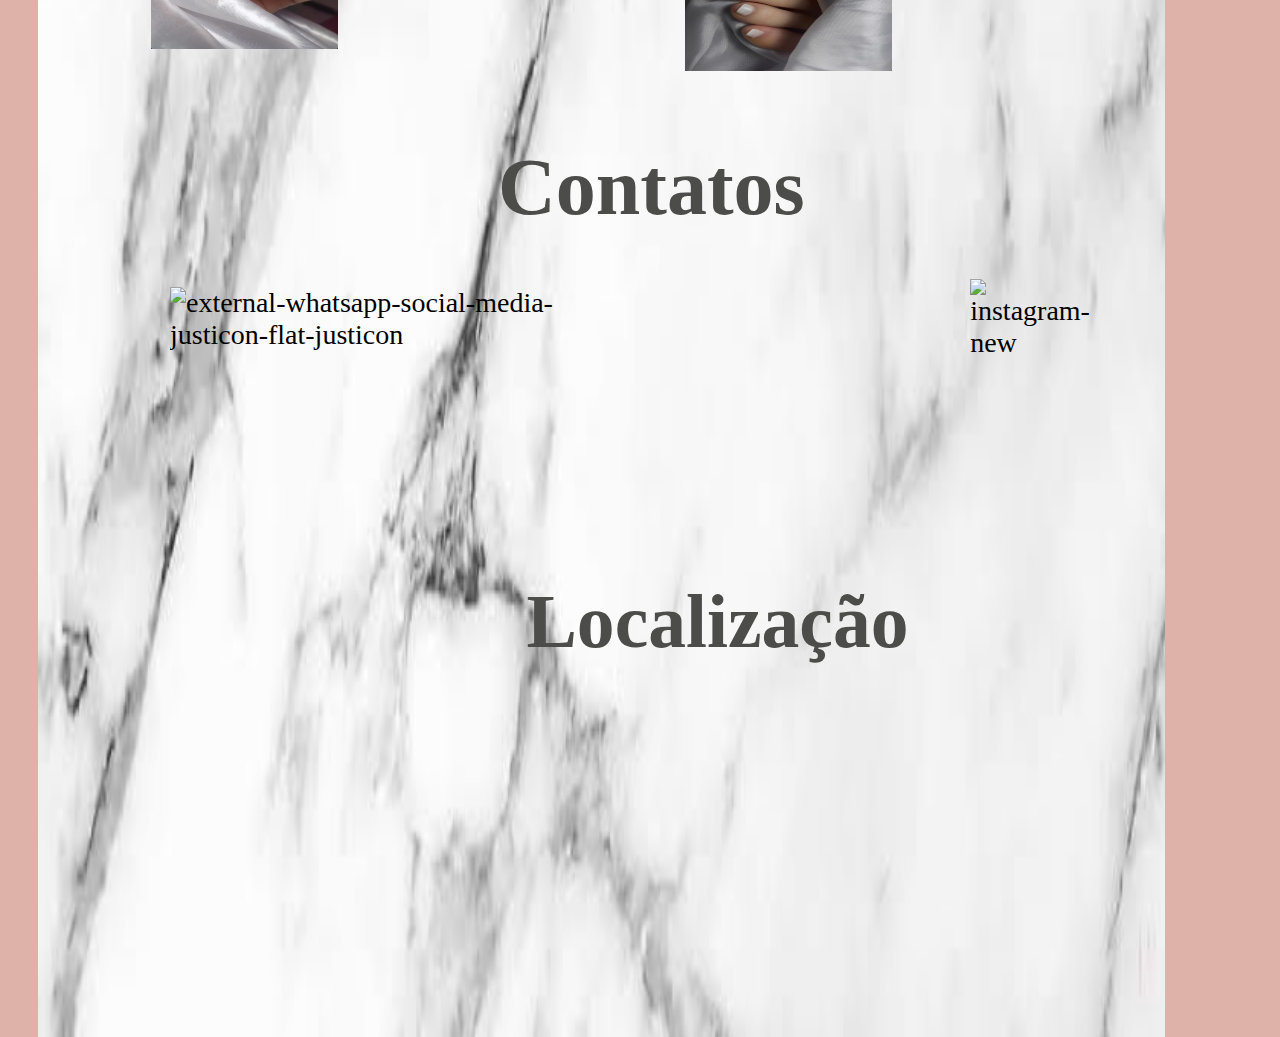
==== commit cc232104: "atualização 3.4" ====
--- a/index.html
+++ b/index.html
@@ -67,17 +67,14 @@
            <h1 class="textocont">Contatos</h1>
             <div class="final">
            <div>
-            <img  src="https://img.icons8.com/color/48/whatsapp--v1.png" alt="whatsapp--v1"/>
-            <a href="x">Whatsapp</a>
+            <img class="whats" src="https://img.icons8.com/external-justicon-flat-justicon/64/external-whatsapp-social-media-justicon-flat-justicon.png" alt="external-whatsapp-social-media-justicon-flat-justicon"/>
+            <a href="x"></a>
              </div>
              <div>
-                <img  src="https://img.icons8.com/fluency/48/instagram-new.png" alt="instagram-new"/>
-                <a href="x">@nailscarol</a>
+                <img class="insta" src="https://img.icons8.com/fluency/48/instagram-new.png" alt="instagram-new"/>
+                <a href="x"></a>
                  </div>
-                 <div>
-                    <img  src="https://img.icons8.com/cute-clipart/64/cell-phone.png" alt="cell-phone"/>
-                    <a href="X">11 99999-9999</a>
-                     </div>        
+                       
         </div>
     </div>
     <footer>
--- a/style.css
+++ b/style.css
@@ -14,7 +14,7 @@
 }
  
  img {
-    width: 80%;
+    width: 76%;
  }
 
 
@@ -23,7 +23,7 @@
     color: #4c4c4b ;
     background-color:#e89b93 ;
     text-align: center;
-    width: 110%;
+    width: 96%;
     height: 150px;
     font-size: 80px;
     display: flex;
@@ -46,7 +46,7 @@
     background-color: #dfb2a9;
 }
 .dimensao {
-    width: 93%;
+    width: 88%;
     margin: 0% 0% 0% 3%;
     background-image: url(img/fundo\ 2.jpg);
     background-size: 100% 100%;
@@ -119,6 +119,13 @@
     flex-direction: row-reverse;
 
 }
+.whats{
+    width: 110%;
+}
+.insta{
+    width: 84%;
+}
+
 .textocont  {
     margin-bottom: 66px;
     position: relative;
@@ -127,6 +134,7 @@
 }
 
 .final {
+    width: 112%;
     font-size: 28px;
     position: relative;
     right: 92%;
@@ -140,7 +148,7 @@
 .mapinha{
     position: relative;
     bottom: -13%;
-    right: 0%;
+    right: -7%;
 }
 .textolocal{
     font-size: 270%;
@@ -157,19 +165,23 @@
 celular 360x780
 Tablet 768x1024 **/
 @media only screen and (max-width:740px) {
-    
+    main{
+        width: 68vh;
+        
+    }
     .titulo{
+        font-size: 400%;
         margin: -14% 0% 0% 40%;
-        width: 120%;
+        width: 60%;
         background: none;
     }
 
     .navegacao {
-        width: 175%;
-        border-top: 4px solid rgb(252, 252, 252);
-        gap: 6%;
-        font-size: 150%;
-        margin: 0% -98% -4% 17%;
+        width: 119%;
+        border-top: 11px solid rgb(252, 252, 252);
+        gap: 2%;
+        font-size: 187%;
+        margin: 0% -98% -8% 11%;
         background: none;
     }
     header {
@@ -177,32 +189,47 @@
     }
     body {
         width: 100%;
-        margin: 20% -19% 0% 0%;
+        margin: 20% 0% 0% 0%;
     }
     .perfil {
         position: relative;
-        right: -28%;
+        right: -14%;
     
     }
     .dimensao{
-        width: 170%;
-        margin: 0% 0% 0% 22% ;
+        width: 104%;
+        margin: 10% 0% 0% 18%;
+        background-size: 100% 100%;
     }
     .textodoperfil {
-        font-size: 38px;
-        position: relative;
-        left: 267px;
-         width: 40%;
+        font-size: 35px;
+        position: relative;
+        left: 243px;
+        width: 35%;
     }
     #textoespaco{
-        width: 60%;
+        font-size: 170%;
+        width: 75%;
         margin: 6% 0%;  
     }
+    .fotos{
+        padding: 11% 0% 40% 0%;
+        width: 78%;
+        position: relative;
+        left: -6%;
+    }
+    .textolocal{
+        font-size: 270%;
+        position: relative;
+        right: 30%;
+    }
+    }
     .textocont {
-        right: 70%;
-        bottom: 50%;
+        right: 148%;
+        bottom: 79%;
     }
     .conteinerfotos {
+        font-size: 350%;
         position: relative;
         right : 7%;
     }
@@ -210,10 +237,22 @@
         margin: 0% 10%;
     
     }
+    .insta {
+        width: 500%;
+    }
+    .whats{
+        width: 300%;
+        position: relative;
+        right: 80%;
+    }
     .final {
-        position: relative;
-        right: 86%;
-        bottom: 58%;
+        width: 200%;
+    gap: 18%;
+    position: relative;
+    right: 155%;
+    bottom: 83%;
+    display: flex;
+    align-items: center;
     }
     .localizacao {
         position: relative;
@@ -221,6 +260,6 @@
     }
     .mapinha {
         position: relative;
-        left: 13%;
-    }
-}
+        left: -6%;
+    }
+
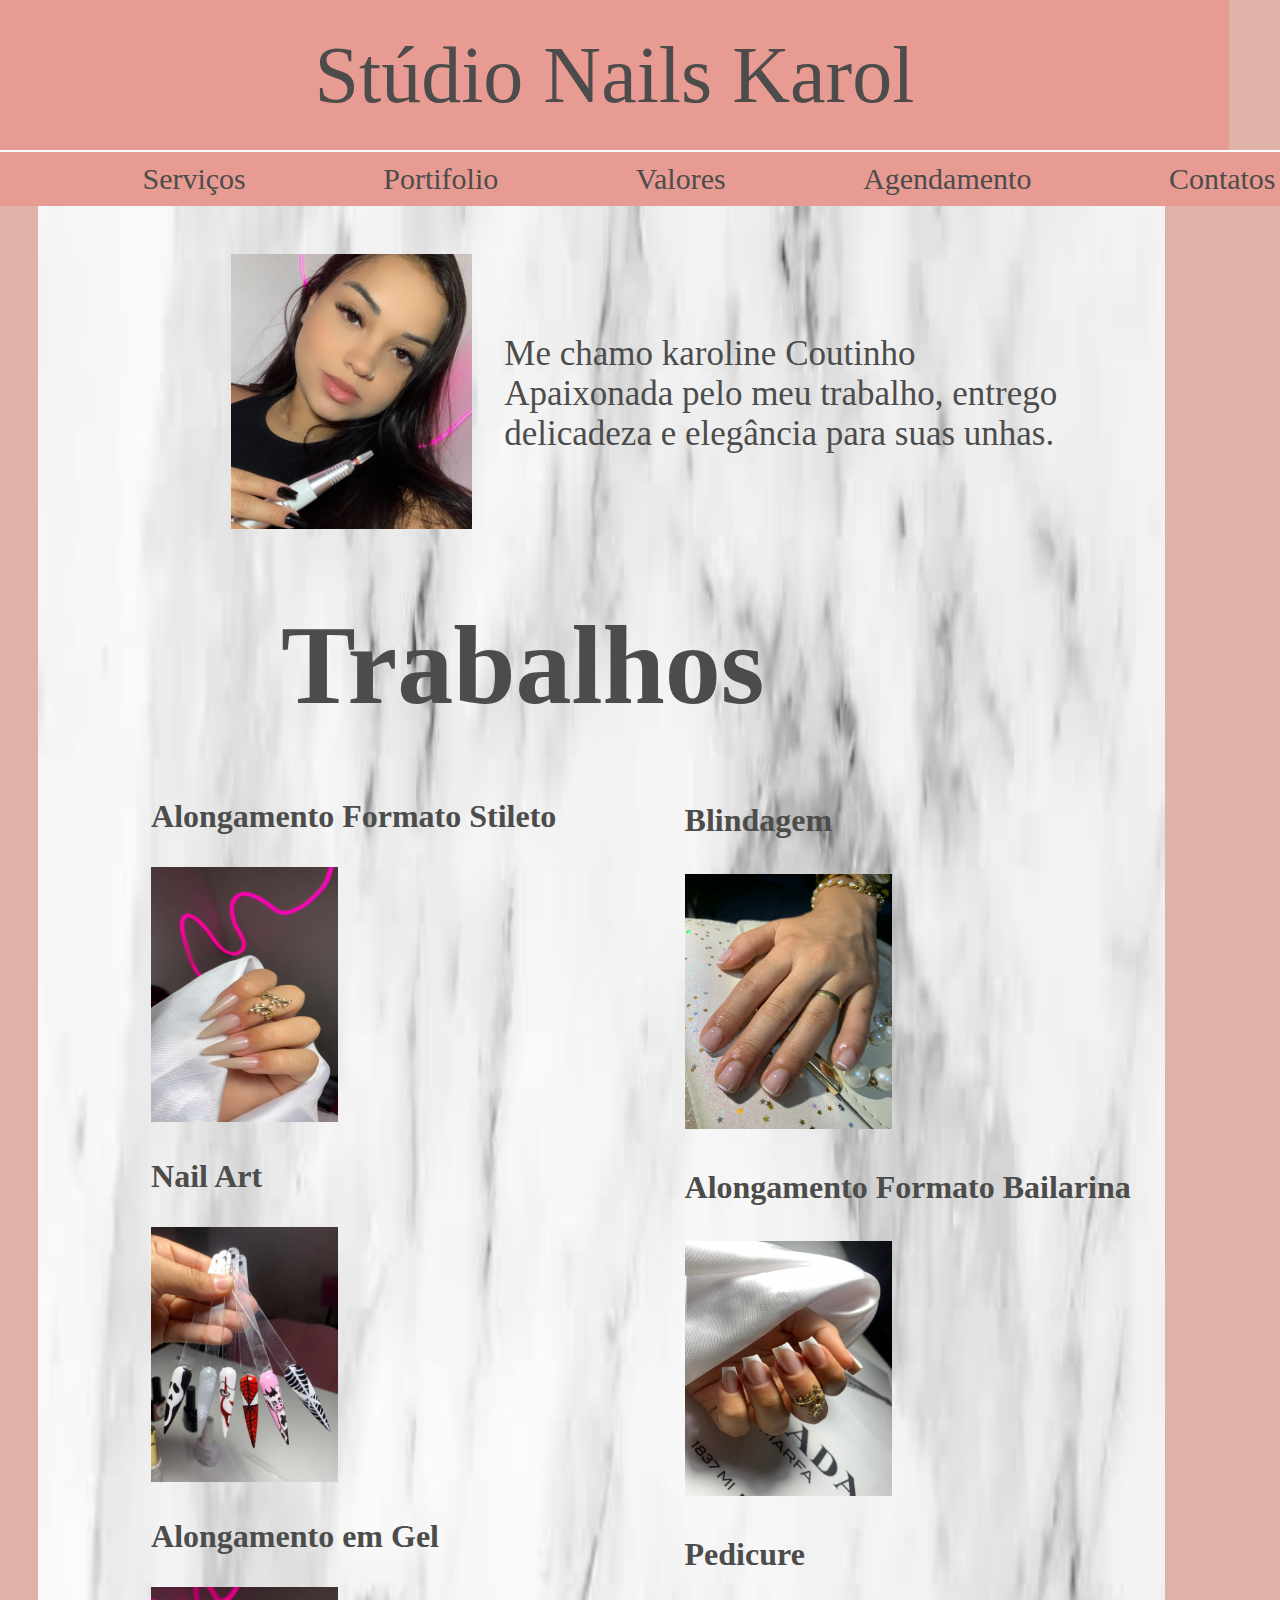
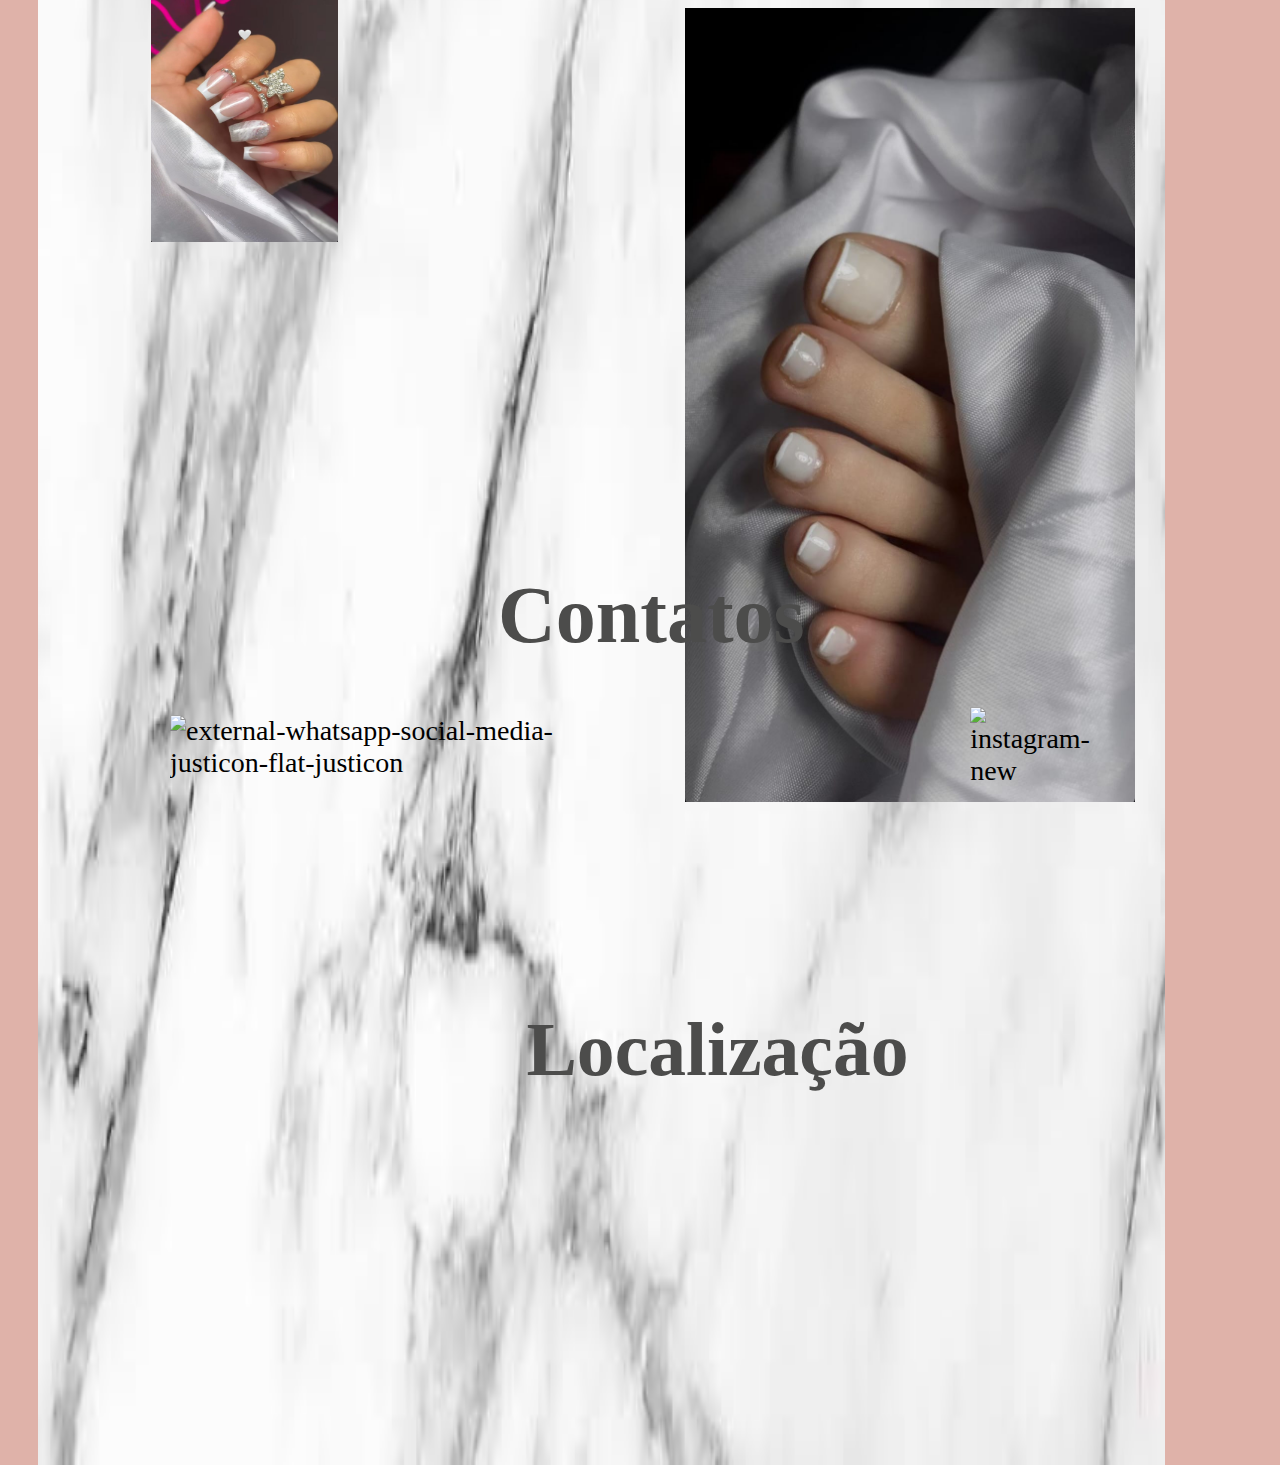
==== commit 35c243b0: "Atualização 3.5" ====
--- a/index.html
+++ b/index.html
@@ -24,7 +24,7 @@
 <body>
     <div class="dimensao">
     <header>
-        <div >
+        <div class="fotodoperfil" >
              <img  class="perfil" src="img/karol.jpg" alt="Foto da karol">
         </div>
         <div class="textodoperfil" >
@@ -57,7 +57,7 @@
                                 <h1 id="textoespaco" >Alongamento Formato Bailarina</h1>
                                     <img  class="fotos" src="img/alongamento formato bailarina.jpg" alt="">
                                 <h1 id="textoespaco" >Pedicure</h1>
-                                    <img  class="fotos" src="img/pe.jpg" alt="">
+                                    <img  class="fotosdope" src="img/pe.jpg" alt="">
                                 </div>
             
         </div>
@@ -68,11 +68,11 @@
             <div class="final">
            <div>
             <img class="whats" src="https://img.icons8.com/external-justicon-flat-justicon/64/external-whatsapp-social-media-justicon-flat-justicon.png" alt="external-whatsapp-social-media-justicon-flat-justicon"/>
-            <a href="x"></a>
+            <a href="https://api.whatsapp.com/send?phone=11 98421-2769"></a>
              </div>
              <div>
                 <img class="insta" src="https://img.icons8.com/fluency/48/instagram-new.png" alt="instagram-new"/>
-                <a href="x"></a>
+                <a href="https://www.instagram.com/nails_karolcout?igsh=cXIyYWtucXd5bm4w"></a>
                  </div>
                        
         </div>
@@ -82,7 +82,10 @@
             <h1 class="textolocal">Localização </h1>
             </div>
             <div  class="mapinha" >
+
                 <iframe src="https://www.google.com/maps/embed?pb=!1m18!1m12!1m3!1d3658.5394313235247!2d-46.37497752528237!3d-23.513093159819544!2m3!1f0!2f0!3f0!3m2!1i1024!2i768!4f13.1!3m3!1m2!1s0x94ce64b818a630c7%3A0xb6011b146d5f4c0!2sR.%20Territ%C3%B3rio%20do%20Acre%2C%20378%20-%20Santa%20Margarida%20Paulista%2C%20Ferraz%20de%20Vasconcelos%20-%20SP!5e0!3m2!1spt-BR!2sbr!4v1734214155360!5m2!1spt-BR!2sbr" width="400" height="300" style="border:0;" allowfullscreen="" loading="lazy" referrerpolicy="no-referrer-when-downgrade"></iframe>
+              
+                </picture>
         </div>
     </div>
     </footer>
--- a/style.css
+++ b/style.css
@@ -164,20 +164,20 @@
 fullHD 1920x1080 
 celular 360x780
 Tablet 768x1024 **/
-@media only screen and (max-width:740px) {
+@media only screen and (max-width:820px) {
     main{
         width: 68vh;
         
     }
     .titulo{
         font-size: 400%;
-        margin: -14% 0% 0% 40%;
+        margin: -14% 0% 0% 23%;
         width: 60%;
         background: none;
     }
 
     .navegacao {
-        width: 119%;
+        width: 80%;
         border-top: 11px solid rgb(252, 252, 252);
         gap: 2%;
         font-size: 187%;
@@ -193,18 +193,18 @@
     }
     .perfil {
         position: relative;
-        right: -14%;
+        right: -22%;
     
     }
     .dimensao{
-        width: 104%;
-        margin: 10% 0% 0% 18%;
+        width: 74%;
+        margin: 19% 0% 0% 14%;
         background-size: 100% 100%;
     }
     .textodoperfil {
         font-size: 35px;
         position: relative;
-        left: 243px;
+        left: 273px;
         width: 35%;
     }
     #textoespaco{
@@ -262,4 +262,335 @@
         position: relative;
         left: -6%;
     }
-
+    @media screen and (max-width: 420px){
+        main{
+            width: 68vh;
+            
+        }
+        .titulo{
+            font-size: 400%;
+            margin: -17% 0% -5% 21%;
+            width: 80%;
+            background: none;
+        }
+    
+        .navegacao {
+            width: 100%;
+            border-top: 11px solid rgb(252, 252, 252);
+            gap: 1%;
+            font-size: 187%;
+            margin: 0% -98% -8% 11%;
+            background: none;
+        }
+        header {
+            margin: 6% 0% 0% -38%;
+        }
+        body {
+            width: 100%;
+            margin: 20% 0% 0% 0%;
+        }
+        .perfil {
+            position: relative;
+            right: -22%;
+        
+        }
+        .dimensao{
+            width: 97%;
+            margin: 10% 0% 0% 14%;
+            background-size: 100% 100%;
+        }
+        .textodoperfil {
+            font-size: 35px;
+            position: relative;
+            left: 273px;
+            width: 35%;
+        }
+        #textoespaco{
+            font-size: 170%;
+            width: 75%;
+            margin: 6% 0%;  
+        }
+        .fotos{
+            padding: 11% 0% 40% 0%;
+            width: 78%;
+            position: relative;
+            left: -6%;
+        }
+        .textolocal{
+            font-size: 270%;
+            position: relative;
+            right: 30%;
+        }
+        }
+        .textocont {
+            right: 148%;
+            bottom: 79%;
+        }
+        .conteinerfotos {
+            font-size: 350%;
+            position: relative;
+            right : 7%;
+        }
+        .trabalhos {
+            margin: 0% 10%;
+        
+        }
+        .insta {
+            width: 500%;
+        }
+        .whats{
+            width: 300%;
+            position: relative;
+            right: 80%;
+        }
+        .final {
+            width: 200%;
+        gap: 18%;
+        position: relative;
+        right: 155%;
+        bottom: 83%;
+        display: flex;
+        align-items: center;
+        }
+        .localizacao {
+            position: relative;
+            left: 60%;
+        }
+        .mapinha {
+            position: relative;
+            left: -6%;
+        }
+        @media screen and (max-width: 420px) {
+        .titulo {
+            font-size: 500%;
+        margin: -9% 0% -5% 21%;
+        width: 117%;
+        background: none;
+           } 
+        .dimensao {
+            width: 121%;
+            margin: 10% 0% 0% 14%;
+            background-size: 100% 100%
+        }
+        .navegacao {
+            width: 124%;
+            border-top: 11px solid rgb(252, 252, 252);
+            gap: 1%;
+            font-size: 187%;
+            margin: 0% -98% -8% 11%;
+            background: none;
+        }
+        .trabalhos {
+            display: flex;
+            margin: 0% 10%;
+            flex-wrap: nowrap
+        }
+        .perfil {
+            position: relative;
+            right: -36%;
+
+        }
+        .textodoperfil {
+            font-size: 35px;
+            position: relative;
+            left: 335px;
+            width: 35%;
+        }
+
+    }
+    @media screen and (max-width: 1024px) {
+        .titulo {
+            color: #4c4c4b;
+            background-color: #e89b93;
+            text-align: center;
+            width: 100%;
+            height: 150px;
+            font-size: 80px;
+            display: flex;
+            flex-direction: column;
+            justify-content: center; 
+    }
+    .navegacao {
+        width: 99%;
+        border-top: 2px solid rgb(252, 252, 252);
+        padding: 10px 5px;
+        background-color: #e89b93;
+        font-size: 30px;
+        display: flex;
+        flex-wrap: nowrap;
+        flex-direction: row;
+        justify-content: space-evenly;
+}
+.dimensao {
+    width: 94%;
+    margin: 0% 0% 0% 3%;
+}
+    }
+    @media screen and (max-width: 770px) {
+        .titulo {
+            font-size: 456%;
+            margin: -14% 0% 0% 23%;
+            width: 80%;
+            background: none; 
+    }
+    .navegacao {
+        width: 100%;
+        border-top: 11px solid rgb(252, 252, 252);
+        gap: 2%;
+        font-size: 187%;
+        margin: 0% -98% -8% 11%;
+        background: none;
+    }
+    .dimensao {
+        width: 95%;
+        margin: 11% 0% 0% 14%;
+        background-size: 100% 100%
+    }
+    .textodoperfil {
+        font-size: 35px;
+        position: relative;
+        left: 306px;
+        width: 35%;
+    }
+    .perfil {
+        position: relative;
+        right: -33%;
+    }
+}
+@media screen and (max-width: 360px) {
+    .dimensao {
+        width: 154%;
+        margin: 10% 0% 0% 14%;
+        background-size: 100% 100%;
+    }
+    .titulo {
+        font-size: 500%;
+        margin: -9% 0% -5% 21%;
+        width: 137%;
+        background: none;   
+    }
+    .navegacao {
+        width: 154%;
+        border-top: 11px solid rgb(252, 252, 252);
+        gap: 1%;
+        font-size: 187%;
+        margin: 0% -98% -8% 11%;
+        background: none;
+    }
+    .textodoperfil {
+        font-size: 35px;
+        position: relative;
+        left: 408px;
+        width: 41%;
+    }
+    .perfil {
+        position: relative;
+        right: -70%;
+}
+}
+@media screen and (max-width: 375px) {
+    .dimensao {
+        width: 65%;
+        margin: 10% 0% 0% 14%;
+        background-size: 100% 100%;
+    }
+    .titulo {
+        font-size: 249%;
+        margin: -19% 0% -5% -18%;
+        width: 120%;
+        background: none;
+    }
+    .navegacao {
+        width: 70%;
+        border-top: 11px solid rgb(252, 252, 252);
+        gap: 1%;
+        font-size: 99%;
+        margin: -10% 0% -9% 7%;
+        background: none;
+    }
+        .textodoperfil {
+            font-size: 16px;
+            position: relative;
+            left: 38%;
+            width: 29%;
+    }
+    .fotodoperfil {
+            display: flex;
+            justify-content: center;
+            width: 30%;
+            position: relative;
+            left: 40%;
+    }
+        .perfil {
+            position: relative;
+            right: 28%;
+            top: 11%;
+            width: 111%;
+    }
+    .conteinerfotos {
+        font-size: 233%;
+        position: relative;
+        right: 0%;
+    }
+        #textoespaco {
+            font-size: 88%;
+            width: 100%;
+            height: 10%;
+            margin: 6% 0%;
+    }
+        .trabalhos {
+            display: flex;
+            margin: 0% 10%;
+            width: 87%;
+            gap: 10%;
+            align-items: stretch;
+    }
+    .fotos {
+        width: 100%;
+        position: relative;
+        top: -7%;
+        left: -10%;
+        display: flex;
+    }
+    .final {
+        width: 78%;
+        gap: 65%;
+        position: relative;
+        right: 188%;
+        bottom: 38%;
+        display: flex;
+        align-items: center;
+    }
+    .textocont {
+        font-size: 100%;
+        right: 180%;
+        bottom: 30%;
+    }
+    .fotosdope {
+            position: relative;
+            top: -8%;
+            left: -6%;
+            width: 95%;
+            height: 16%;
+    }
+    .textolocal {
+        font-size: 150%;
+        position: relative;
+        right: 42%;
+    }
+    .mapinha {
+        position: relative;
+        left: -6%;
+    }
+    iframe {
+        width: 7em;
+    }
+}
+
+
+
+
+
+
+
+
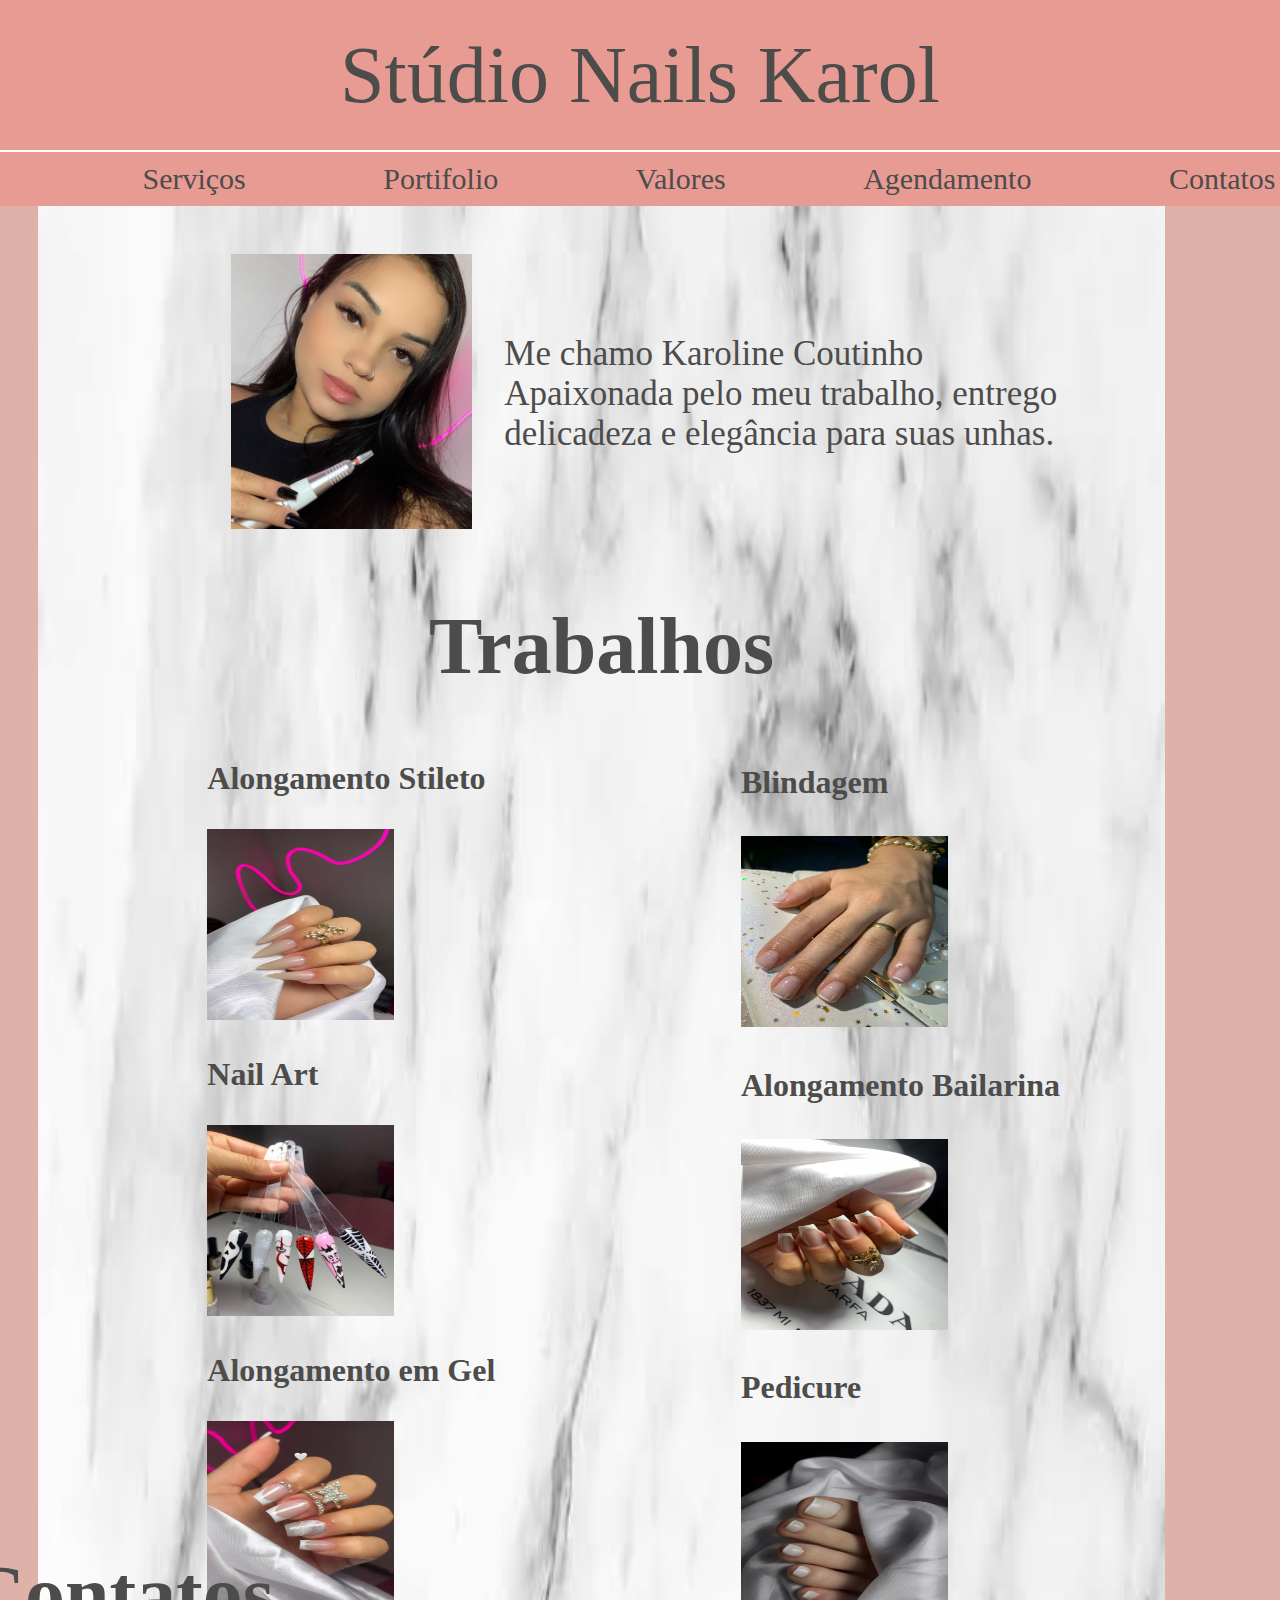
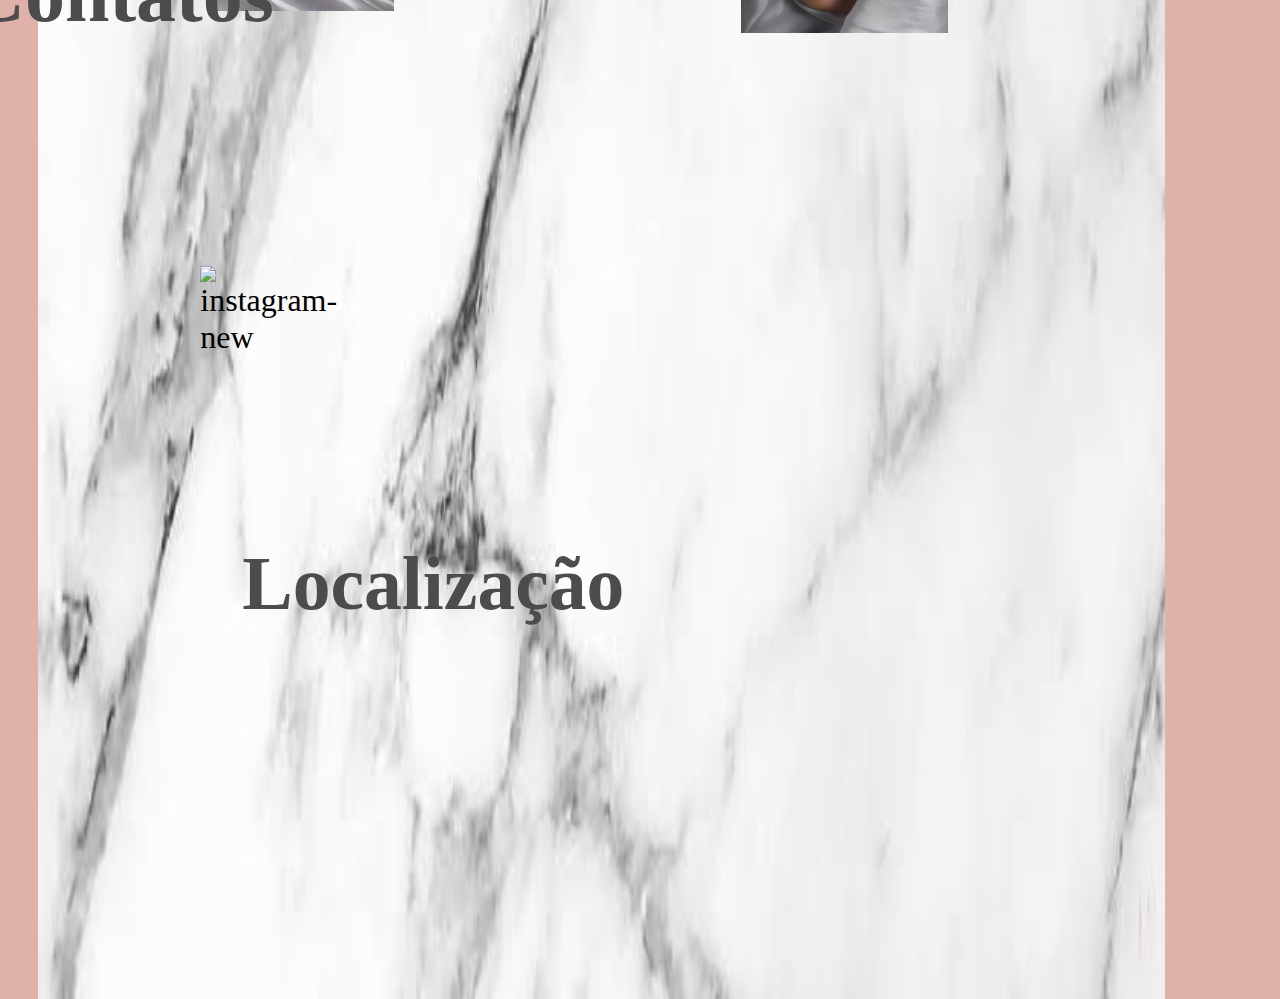
==== commit 4dca1ace: "atualização 4.0" ====
--- a/index.html
+++ b/index.html
@@ -28,7 +28,7 @@
              <img  class="perfil" src="img/karol.jpg" alt="Foto da karol">
         </div>
         <div class="textodoperfil" >
-            <p>Me chamo karoline Coutinho <br> Apaixonada pelo meu trabalho, entrego delicadeza e elegância para suas unhas.</p>
+            <p>Me chamo Karoline Coutinho <br> Apaixonada pelo meu trabalho, entrego delicadeza e elegância para suas unhas.</p>
         </div>
     </header>
 </body>
@@ -42,7 +42,7 @@
                     <div class="trabalhos" >
                         
                             <div>
-                                <h1 id="textoespaco"> Alongamento Formato Stileto</h1>
+                                <h1 id="textoespaco"> Alongamento Stileto</h1>
                                     <img  class="fotos" src="img/alongamento formato stileto.jpg" alt="">
                                 <h1 id="textoespaco" >Nail Art</h1>
                                     <img  class="fotos" src="img/nail art.jpg" alt="">
@@ -54,10 +54,10 @@
 
                                 <h1 id="textoespaco" >Blindagem</h1>
                                      <img   class="fotos" src="img/blindagem.jpg" alt="">
-                                <h1 id="textoespaco" >Alongamento Formato Bailarina</h1>
+                                <h1 id="textoespaco" >Alongamento Bailarina</h1>
                                     <img  class="fotos" src="img/alongamento formato bailarina.jpg" alt="">
                                 <h1 id="textoespaco" >Pedicure</h1>
-                                    <img  class="fotosdope" src="img/pe.jpg" alt="">
+                                    <img class="fotos" src="img/pe.jpg" alt="">
                                 </div>
             
         </div>
--- a/style.css
+++ b/style.css
@@ -1,404 +1,184 @@
 :root {
---titulos: color:#e89b93 ;
---artigos: color: #b78e80 ;
---texto: color: #4c4c4b ;
---fundo:color: #dfb2a9 ;
-}
-* {
-    margin: 0%;
-    padding: 0%;
-}
-a {
-    text-decoration: none;
-    color: #4c4c4b ;   
-}
- 
- img {
-    width: 76%;
- }
-
-
-.titulo {
-
-    color: #4c4c4b ;
-    background-color:#e89b93 ;
+    --titulos: color:#e89b93 ;
+    --artigos: color: #b78e80 ;
+    --texto: color: #4c4c4b ;
+    --fundo:color: #dfb2a9 ;
+    }
+    * {
+        margin: 0%;
+        padding: 0%;
+    }
+    a {
+        text-decoration: none;
+        color: #4c4c4b ;   
+    }
+     
+     img {
+        width: 76%;
+     }
+    
+    
+    .titulo {
+    color: #4c4c4b;
+    background-color: #e89b93;
     text-align: center;
-    width: 96%;
+    width: 100%;
     height: 150px;
     font-size: 80px;
     display: flex;
     flex-direction: column;
     justify-content: center;
 }
-.navegacao {
-    width: 110%;
-    border-top: 2px solid rgb(252, 252, 252);
-    padding: 10px 5px;
-    background-color: #e89b93;
-    font-size: 30px;
-    display: flex;
-    flex-wrap: nowrap;
-    flex-direction: row;
-    justify-content: space-evenly;
-}
-body{
-    
-    background-color: #dfb2a9;
-}
-.dimensao {
-    width: 88%;
-    margin: 0% 0% 0% 3%;
-    background-image: url(img/fundo\ 2.jpg);
-    background-size: 100% 100%;
-    
-    
-}
-header { 
-    
-    display: flex;
-    align-items: center;
-    margin: 0% 0%;
-}
-.perfil {
-    margin: 20% 80%;
-    max-width: 300px;
-    max-height: 275px;
-    width: auto;
-    height: auto;
-}
-p, h1, h2 , span, li, td , tr{
-    color: #4c4c4b;
-}
-.textodoperfil {
-    font-size: 35px;
-    position: relative;
-    left: 225px;
-    width: 51%;
-}
-
-#textoespaco {
-    margin: 6% 0%;
-}
-.trabalhos {
-    padding-bottom: 100px;
-    display: flex;
-    width: 100%;
-    justify-content: space-evenly;
-    margin: 0% 15%;
-}
-.conteinerfotos {
-    padding-top: 20px;
-    padding-bottom: 36px;
-    font-size: 40px;
-    display: flex;
-    justify-content: space-around;
-}
-.fotos {
-    width: 35%;
-    height: 15%;
-    -moz-transition: all 0.5s;  
-    -webkit-transition: all 0.5s;
-    transition: all 0.5s;
-}
-.fotos:hover {
-    -moz-transform: scale(1.1);
-    -webkit-transform: scale(1.1);
-    transform: scale(1.1);
-}
-footer {
-    height: 500px;
-    
-    display: flex;
-    align-items: center;
-    margin: 0% 10%;
-}
-.contato {
-    font-size: 40px;
-    display: flex;
-    justify-content: center;
-    flex-direction: row-reverse;
-
-}
-.whats{
-    width: 110%;
-}
-.insta{
-    width: 84%;
-}
-
-.textocont  {
-    margin-bottom: 66px;
-    position: relative;
-    right: 72%;
-    bottom: 110%;
-}
-
-.final {
-    width: 112%;
-    font-size: 28px;
-    position: relative;
-    right: 92%;
-    bottom: 95%;
-    gap: 100px;
-    display: flex;
-    align-items: baseline;
-    text-align: center;
-    text-align: justify;
-}
-.mapinha{
-    position: relative;
-    bottom: -13%;
-    right: -7%;
-}
-.textolocal{
-    font-size: 270%;
-}
-.localizacao {
-    font-size: 70%;
-    font-size: 70%;
-    position: relative;
-    bottom: 33%;
-    left: 58%;
-}
-/** Responsividades 
-fullHD 1920x1080 
-celular 360x780
-Tablet 768x1024 **/
-@media only screen and (max-width:820px) {
-    main{
-        width: 68vh;
-        
-    }
-    .titulo{
-        font-size: 400%;
-        margin: -14% 0% 0% 23%;
-        width: 60%;
-        background: none;
-    }
-
     .navegacao {
-        width: 80%;
-        border-top: 11px solid rgb(252, 252, 252);
-        gap: 2%;
-        font-size: 187%;
-        margin: 0% -98% -8% 11%;
-        background: none;
-    }
-    header {
-        margin: 6% 0% 0% -38%;
-    }
-    body {
-        width: 100%;
-        margin: 20% 0% 0% 0%;
+        width: 110%;
+        border-top: 2px solid rgb(252, 252, 252);
+        padding: 10px 5px;
+        background-color: #e89b93;
+        font-size: 30px;
+        display: flex;
+        flex-wrap: nowrap;
+        flex-direction: row;
+        justify-content: space-evenly;
+    }
+    body{
+        
+        background-color: #dfb2a9;
+    }
+    .dimensao {
+        width: 88%;
+        margin: 0% 0% 0% 3%;
+        background-image: url(img/fundo\ 2.jpg);
+        background-size: 100% 100%;
+        
+        
+    }
+    header { 
+        
+        display: flex;
+        align-items: center;
+        margin: 0% 0%;
     }
     .perfil {
-        position: relative;
-        right: -22%;
-    
-    }
-    .dimensao{
-        width: 74%;
-        margin: 19% 0% 0% 14%;
-        background-size: 100% 100%;
+        margin: 20% 80%;
+        max-width: 300px;
+        max-height: 275px;
+        width: auto;
+        height: auto;
+    }
+    p, h1, h2 , span, li, td , tr{
+        color: #4c4c4b;
     }
     .textodoperfil {
         font-size: 35px;
         position: relative;
-        left: 273px;
+        left: 225px;
+        width: 51%;
+    }
+    
+    #textoespaco {
+        margin: 6% 0%;
+    }
+    .trabalhos {
+        padding-bottom: 100px;
+        display: flex;
+        width: 100%;
+        justify-content: space-evenly;
+        margin: 0% 15%;
+    }
+    .conteinerfotos {
+        padding-top: 20px;
+        padding-bottom: 36px;
+        font-size: 40px;
+        display: flex;
+        justify-content: space-around;
+    }
+    .fotos {
         width: 35%;
-    }
-    #textoespaco{
-        font-size: 170%;
-        width: 75%;
-        margin: 6% 0%;  
-    }
-    .fotos{
-        padding: 11% 0% 40% 0%;
-        width: 78%;
+        height: 15%;
+        -moz-transition: all 0.5s;  
+        -webkit-transition: all 0.5s;
+        transition: all 0.5s;
+    }
+    .fotos:hover {
+        -moz-transform: scale(1.1);
+        -webkit-transform: scale(1.1);
+        transform: scale(1.1);
+    }
+    footer {
+        height: 500px;
+        
+        display: flex;
+        align-items: center;
+        margin: 0% 10%;
+    }
+    .contato {
+        font-size: 40px;
+        display: flex;
+        justify-content: center;
+        flex-direction: row-reverse;
+    
+    }
+    .whats{
+        width: 200%;
+    }
+    .insta{
+        width: 350%;
+    }
+    
+    .textocont  {
+    margin-bottom: 66px;
+    position: relative;
+    right: 193%;
+    bottom: 110%;
+    }
+            .final {
+                width: 100%;
+                font-size: 32px;
+                position: relative;
+                right: 214%;
+                bottom: 95%;
+                gap: 200px;
+                display: flex ;
+                align-items: center;
+                text-align: center;
+                text-align: justify;
+            }
+    .mapinha{
         position: relative;
-        left: -6%;
+        bottom: -13%;
+        right: 17%;
     }
     .textolocal{
         font-size: 270%;
+    }
+    .localizacao {
+        font-size: 70%;
+        font-size: 70%;
         position: relative;
-        right: 30%;
-    }
-    }
-    .textocont {
-        right: 148%;
-        bottom: 79%;
-    }
-    .conteinerfotos {
-        font-size: 350%;
-        position: relative;
-        right : 7%;
-    }
-    .trabalhos {
-        margin: 0% 10%;
-    
-    }
-    .insta {
-        width: 500%;
-    }
-    .whats{
-        width: 300%;
-        position: relative;
-        right: 80%;
-    }
-    .final {
-        width: 200%;
-    gap: 18%;
-    position: relative;
-    right: 155%;
-    bottom: 83%;
-    display: flex;
-    align-items: center;
-    }
-    .localizacao {
-        position: relative;
-        left: 60%;
-    }
-    .mapinha {
-        position: relative;
-        left: -6%;
-    }
-    @media screen and (max-width: 420px){
-        main{
-            width: 68vh;
-            
-        }
-        .titulo{
-            font-size: 400%;
-            margin: -17% 0% -5% 21%;
-            width: 80%;
+        bottom: 33%;
+        left: 34%;
+    }
+    /** Responsividades 
+    fullHD 1920x1080 
+    celular 360x780
+    Tablet 768x1024 **/
+    @media only screen and (max-width:360px) {
+        .titulo {
+            font-size: 200%;
+            margin: -19% 0% -5% -18%;
+            width: 100%;
             background: none;
         }
-    
         .navegacao {
-            width: 100%;
+            width: 53%;
             border-top: 11px solid rgb(252, 252, 252);
             gap: 1%;
-            font-size: 187%;
-            margin: 0% -98% -8% 11%;
+            font-size: 80%;
+            margin: -10% 0% -9% 7%;
             background: none;
-        }
-        header {
-            margin: 6% 0% 0% -38%;
-        }
-        body {
-            width: 100%;
-            margin: 20% 0% 0% 0%;
-        }
-        .perfil {
-            position: relative;
-            right: -22%;
-        
-        }
-        .dimensao{
-            width: 97%;
-            margin: 10% 0% 0% 14%;
-            background-size: 100% 100%;
-        }
-        .textodoperfil {
-            font-size: 35px;
-            position: relative;
-            left: 273px;
-            width: 35%;
-        }
-        #textoespaco{
-            font-size: 170%;
-            width: 75%;
-            margin: 6% 0%;  
-        }
-        .fotos{
-            padding: 11% 0% 40% 0%;
-            width: 78%;
-            position: relative;
-            left: -6%;
-        }
-        .textolocal{
-            font-size: 270%;
-            position: relative;
-            right: 30%;
-        }
-        }
-        .textocont {
-            right: 148%;
-            bottom: 79%;
-        }
-        .conteinerfotos {
-            font-size: 350%;
-            position: relative;
-            right : 7%;
-        }
-        .trabalhos {
-            margin: 0% 10%;
-        
-        }
-        .insta {
-            width: 500%;
-        }
-        .whats{
-            width: 300%;
-            position: relative;
-            right: 80%;
-        }
-        .final {
-            width: 200%;
-        gap: 18%;
-        position: relative;
-        right: 155%;
-        bottom: 83%;
-        display: flex;
-        align-items: center;
-        }
-        .localizacao {
-            position: relative;
-            left: 60%;
-        }
-        .mapinha {
-            position: relative;
-            left: -6%;
-        }
-        @media screen and (max-width: 420px) {
-        .titulo {
-            font-size: 500%;
-        margin: -9% 0% -5% 21%;
-        width: 117%;
-        background: none;
-           } 
-        .dimensao {
-            width: 121%;
-            margin: 10% 0% 0% 14%;
-            background-size: 100% 100%
-        }
-        .navegacao {
-            width: 124%;
-            border-top: 11px solid rgb(252, 252, 252);
-            gap: 1%;
-            font-size: 187%;
-            margin: 0% -98% -8% 11%;
-            background: none;
-        }
-        .trabalhos {
-            display: flex;
-            margin: 0% 10%;
-            flex-wrap: nowrap
-        }
-        .perfil {
-            position: relative;
-            right: -36%;
-
-        }
-        .textodoperfil {
-            font-size: 35px;
-            position: relative;
-            left: 335px;
-            width: 35%;
-        }
-
-    }
-    @media screen and (max-width: 1024px) {
+        }   
+    }
+    @media only screen and (max-width:768px) {
         .titulo {
             color: #4c4c4b;
             background-color: #e89b93;
@@ -408,189 +188,76 @@
             font-size: 80px;
             display: flex;
             flex-direction: column;
-            justify-content: center; 
-    }
-    .navegacao {
-        width: 99%;
-        border-top: 2px solid rgb(252, 252, 252);
-        padding: 10px 5px;
-        background-color: #e89b93;
-        font-size: 30px;
-        display: flex;
-        flex-wrap: nowrap;
-        flex-direction: row;
-        justify-content: space-evenly;
-}
-.dimensao {
-    width: 94%;
-    margin: 0% 0% 0% 3%;
-}
-    }
-    @media screen and (max-width: 770px) {
-        .titulo {
-            font-size: 456%;
-            margin: -14% 0% 0% 23%;
-            width: 80%;
-            background: none; 
-    }
-    .navegacao {
-        width: 100%;
-        border-top: 11px solid rgb(252, 252, 252);
-        gap: 2%;
-        font-size: 187%;
-        margin: 0% -98% -8% 11%;
-        background: none;
-    }
-    .dimensao {
-        width: 95%;
-        margin: 11% 0% 0% 14%;
-        background-size: 100% 100%
-    }
-    .textodoperfil {
-        font-size: 35px;
-        position: relative;
-        left: 306px;
-        width: 35%;
-    }
-    .perfil {
-        position: relative;
-        right: -33%;
-    }
-}
-@media screen and (max-width: 360px) {
-    .dimensao {
-        width: 154%;
-        margin: 10% 0% 0% 14%;
-        background-size: 100% 100%;
-    }
-    .titulo {
-        font-size: 500%;
-        margin: -9% 0% -5% 21%;
-        width: 137%;
-        background: none;   
-    }
-    .navegacao {
-        width: 154%;
-        border-top: 11px solid rgb(252, 252, 252);
-        gap: 1%;
-        font-size: 187%;
-        margin: 0% -98% -8% 11%;
-        background: none;
-    }
-    .textodoperfil {
-        font-size: 35px;
-        position: relative;
-        left: 408px;
-        width: 41%;
-    }
-    .perfil {
-        position: relative;
-        right: -70%;
-}
-}
-@media screen and (max-width: 375px) {
-    .dimensao {
-        width: 65%;
-        margin: 10% 0% 0% 14%;
-        background-size: 100% 100%;
-    }
-    .titulo {
-        font-size: 249%;
-        margin: -19% 0% -5% -18%;
-        width: 120%;
-        background: none;
-    }
-    .navegacao {
-        width: 70%;
-        border-top: 11px solid rgb(252, 252, 252);
-        gap: 1%;
-        font-size: 99%;
-        margin: -10% 0% -9% 7%;
-        background: none;
-    }
-        .textodoperfil {
-            font-size: 16px;
-            position: relative;
-            left: 38%;
-            width: 29%;
-    }
-    .fotodoperfil {
-            display: flex;
             justify-content: center;
-            width: 30%;
-            position: relative;
-            left: 40%;
-    }
-        .perfil {
-            position: relative;
-            right: 28%;
-            top: 11%;
-            width: 111%;
-    }
-    .conteinerfotos {
-        font-size: 233%;
-        position: relative;
-        right: 0%;
-    }
-        #textoespaco {
-            font-size: 88%;
-            width: 100%;
-            height: 10%;
-            margin: 6% 0%;
-    }
-        .trabalhos {
-            display: flex;
-            margin: 0% 10%;
-            width: 87%;
-            gap: 10%;
-            align-items: stretch;
-    }
-    .fotos {
-        width: 100%;
-        position: relative;
-        top: -7%;
-        left: -10%;
-        display: flex;
-    }
-    .final {
-        width: 78%;
-        gap: 65%;
-        position: relative;
-        right: 188%;
-        bottom: 38%;
-        display: flex;
-        align-items: center;
-    }
-    .textocont {
-        font-size: 100%;
-        right: 180%;
-        bottom: 30%;
-    }
-    .fotosdope {
-            position: relative;
-            top: -8%;
-            left: -6%;
-            width: 95%;
-            height: 16%;
-    }
-    .textolocal {
-        font-size: 150%;
-        position: relative;
-        right: 42%;
-    }
-    .mapinha {
-        position: relative;
-        left: -6%;
-    }
-    iframe {
-        width: 7em;
-    }
-}
-
-
-
-
-
-
-
-
+        }
+            .navegacao {
+                width: 100%;
+                border-top: 2px solid rgb(252, 252, 252);
+                padding: 10px 5px;
+                background-color: #e89b93;
+                font-size: 30px;
+                display: flex;
+                flex-wrap: nowrap;
+                flex-direction: row;
+                justify-content: space-evenly;
+            }
+            .perfil {
+                margin: 20% 20%;
+
+    }
+            .textodoperfil {
+                font-size: 35px;
+                position: relative;
+                left: 97px;
+                width: 48%;
+            }
+                .trabalhos {
+                    padding-bottom: 100px;
+                    display: flex;
+                    width: 92%;
+                    justify-content: space-evenly;
+                    margin: 0% 15%;
+                    align-items: stretch; 
+} 
+                .textocont {
+                    margin-bottom: 66px;
+                    position: relative;
+                    right: 164%;
+                    bottom: 46%;
+                 }
+                 .final {
+                    width: 127%;
+                    font-size: 30px;
+                    position: relative;
+                    right: 164%;
+                    bottom: 50%;
+                    gap: 100px;
+                    display: flex;
+                    text-align: center;
+                    text-align: justify;
+                    align-items: center;
+                }
+                .insta {
+                    width: 265%;
+                }
+                .whats {
+                    width: 147%;
+                }
+                .localizacao {
+                    font-size: 70%;
+                    font-size: 70%;
+                    position: relative;
+                    bottom: 33%;
+                    left: 40%;
+                }
+                .mapinha {
+                    border: 2px solid pink;
+                    position: relative;
+                    bottom: -13%;
+                    right: 10%;
+                }
+            }
+
+
+
+
